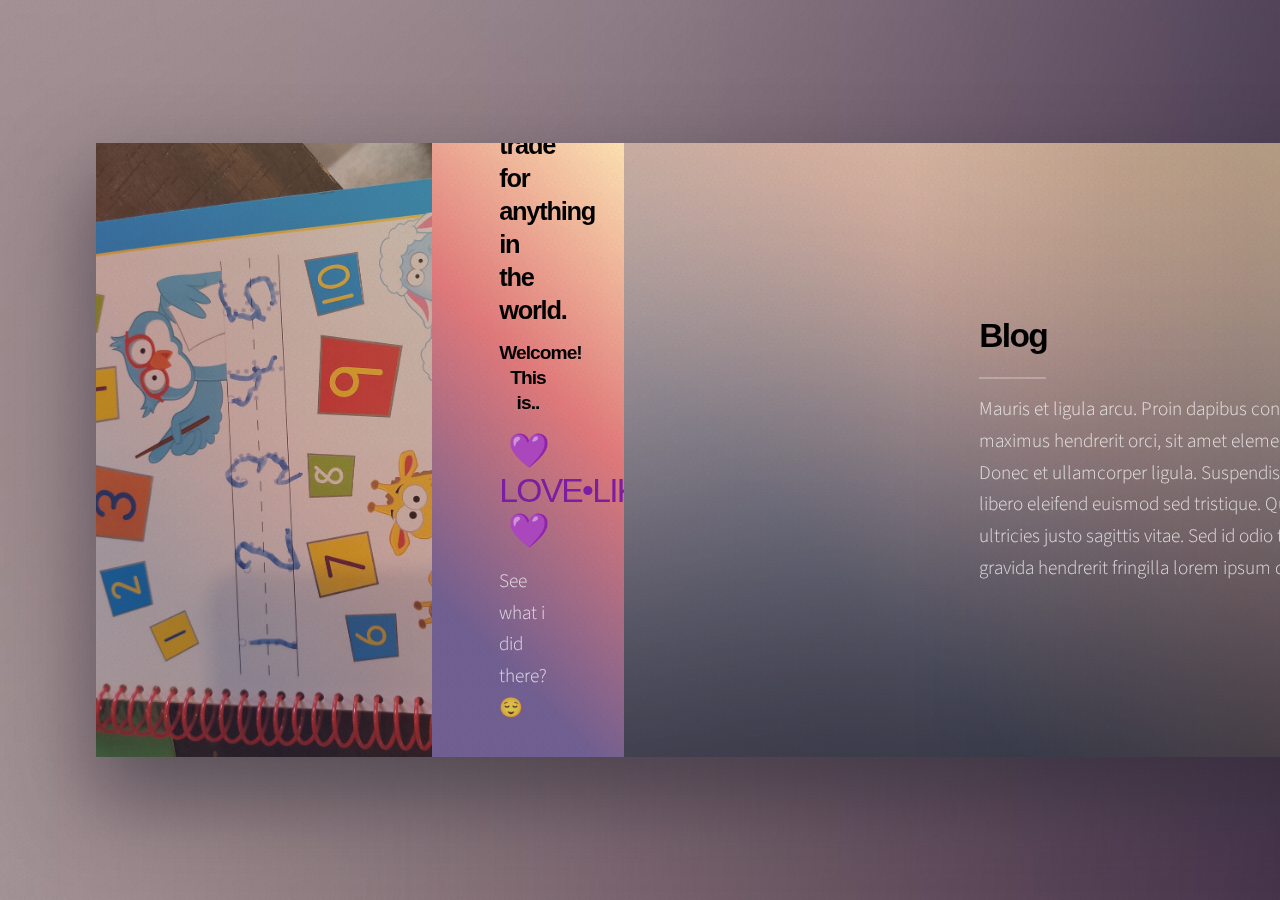
==== Index.html @ 855c0308 "Create Index.html" ====
<!DOCTYPE HTML>

<!--

	Ethereal by HTML5 UP	html5up.net | @ajlkn

	Free for personal and commercial use under the CCA 3.0 license (html5up.net/license)

-->

<html>

<head>

	<title>💜Loving LUNAtics💜</title>

	<meta charset="utf-8" />

	<meta name="viewport" content="width=device-width, initial-scale=1, user-scalable=no" />

	<link rel="stylesheet" href="assets/css/main.css" />

	<noscript><link rel="stylesheet" href="assets/css/noscript.css" /></noscript>

</head>

<body class="is-preload">

	<!-- Page Wrapper -->

	<div id="page-wrapper">

		<!-- Wrapper -->

		<div id="wrapper">

			<!-- Panel (Banner) -->

			<section class="panel banner right">

				<div class="content color0 span-0-5">

					<h1 class="major"><center><font color="#7b1ea2"><em>MOTHERS ONLY MATERIAL</em></font></center></h1><b><font size="2.5sp">Get it..? Like.. <u>MOM</u>?</font></b><h2><center>My name is Luna&lt;3</center></h2><h3>Im the creator of this page, as well as my primary job of being a proud mother of two boys I wouldnt trade for anything in the world.</h3><h4><center><italic>Welcome! This is..<italic></center></h4><h2><strong><font color="#7b1ea2"><center>💜LOVE&bull;LIKE&bull;<u>LUNA</u>tics💜</center></font></strong></h2><p>

						See what i did there?😌

					</p>

						<p>

							Welcome to new little Mommy-Bloggy project thingy! A place for moms to come and converse, craft, share stories, ask those burning or embarrassing questions, ect. Your new go-to for anything you need all in one place, from other mothers themselves.

						</p>

						<ul class="actions">

							<li><a href="#first" class="button primary color1 circle icon solid fa-angle-right">Next</a></li>

						</ul>

					</div>

						<div class="image filtered span-1-75" data-position="25% 25%">

							<img src="images/pic01.jpg" alt="" />

						</div>

					</section>

					<!-- Panel (Spotlight) -->

					<section class="panel spotlight medium right" id="first">

						<div class="content span-7">

							<h2 class="major">Blog</h2>

							<p>

								Mauris et ligula arcu. Proin dapibus convallis accumsan. Lorem maximus hendrerit orci, sit amet elementum massa hendrerit sed. Donec et ullamcorper ligula. Suspendisse amet potenti. Ut pretium libero eleifend euismod sed tristique. Quisque dictum magna risus, id ultricies justo sagittis vitae. Sed id odio tempor, porttitor elit amet, gravida hendrerit fringilla lorem ipsum dolor.

							</p>

						</div>

						<div class="image filtered tinted" data-position="top left">

							<img src="images/pic02.jpg" alt="" />

						</div>

					</section>

					<!-- Panel -->

					<section class="panel color1">

						<div class="intro joined">

							<h2 class="major">Community</h2></h2>

							<p>

								Sed vel nibh libero. Mauris et lorem pharetra massa lorem turpis congue pulvinar.

							</p>

						</div>

						<div class="inner">

							<ul class="grid-icons three connected">

								<li><span class="icon fa-gem"><span class="label">Lorem</span></span></li>

								<li><span class="icon solid fa-camera-retro"><span class="label">Ipsum</span></span></li>

								<li><span class="icon solid fa-cog"><span class="label">Dolor</span></span></li>

								<li><span class="icon solid fa-paper-plane"><span class="label">Sit</span></span></li>

								<li><span class="icon solid fa-chart-bar"><span class="label">Amet</span></span></li>

								<li><span class="icon solid fa-code"><span class="label">Nullam</span></span></li>

							</ul>

						</div>

					</section>

					<!-- Panel (Spotlight) -->

					<section class="panel spotlight large left">

						<div class="content span-5">

							<h2 class="major">Crafts</h2>

							<p>

								text

							</p>

						</div>

						<div class="image filtered tinted" data-position="top right">

							<img src="images/pic03.jpg" alt="" />

						</div>

					</section>

						<!-- Panel -->

						<section class="panel">

							<div class="intro color2">

								<h2 class="major">Gallery</h2>

								<p>

									Oooh pictures!

								</p>

							</div>

							<div class="gallery">

								<div class="group span-3">

									<a href="images/gallery/fulls/01.jpg" class="image filtered span-3" data-position="bottom"><img src="images/gallery/thumbs/01.jpg" alt="" /></a>

									<a href="images/gallery/fulls/02.jpg" class="image filtered span-1-5" data-position="center"><img src="images/gallery/thumbs/02.jpg" alt="" /></a>

									<a href="images/gallery/fulls/03.jpg" class="image filtered span-1-5" data-position="bottom"><img src="images/gallery/thumbs/03.jpg" alt="" /></a>

								</div>

							</div>

						</section>

						<!-- Panel -->

						<section class="panel color4-alt">

							<div class="intro color4">

								<h2 class="major">Contact</h2>

								<p>

									Send me a Message!

								</p>

							</div>

							<div class="inner columns divided">

								<div class="span-3-25">

									<form method="post" action="#">

										<div class="fields">

											<div class="field half">

												<label for="name">Name</label>

												<input type="text" name="name" id="name" />

											</div>

											<div class="field half">

												<label for="email">Email</label>

												<input type="email" name="email" id="email" />

											</div>

											<div class="field">

												<label for="message">Message</label>

												<textarea name="message" id="message" rows="4"></textarea>

											</div>

										</div>

										<ul class="actions">

											<li><input type="submit" value="Send Message" class="button primary" /></li>

										</ul>

									</form>

								</div>

								<div class="span-1-5">

									<ul class="contact-icons color1">

										<li class="icon brands fa-twitter"><a href="#">@untitled-tld</a></li>

										<li class="icon brands fa-facebook-f"><a href="#">facebook.com/untitled</a></li>

										<li class="icon brands fa-snapchat-ghost"><a href="#">@untitled-tld</a></li>

										<li class="icon brands fa-instagram"><a href="#">@untitled-tld</a></li>

										<li class="icon brands fa-medium-m"><a href="#">medium.com/untitled</a></li>

									</ul>

								</div>

							</div>

						</section>

						<!-- Copyright -->

						<div class="copyright">

							&copy; Untitled. Design: <a href="https://html5up.net">HTML5 UP</a>.

						</div>

					</div>

				</div>

				<!-- Scripts -->

				<script src="assets/js/jquery.min.js"></script>

				<script src="assets/js/browser.min.js"></script>

				<script src="assets/js/breakpoints.min.js"></script>

				<script src="assets/js/main.js"></script>

			</body>

		</html>
---- assets/css/main.css ----
@import url(fontawesome-all.min.css);
@import url("https://fonts.googleapis.com/css?family=Source+Sans+Pro:300,400,300i,400i");

/*
	Ethereal by HTML5 UP
	html5up.net | @ajlkn
	Free for personal and commercial use under the CCA 3.0 license (html5up.net/license)
*/

html, body, div, span, applet, object,
iframe, h1, h2, h3, h4, h5, h6, p, blockquote,
pre, a, abbr, acronym, address, big, cite,
code, del, dfn, em, img, ins, kbd, q, s, samp,
small, strike, strong, sub, sup, tt, var, b,
u, i, center, dl, dt, dd, ol, ul, li, fieldset,
form, label, legend, table, caption, tbody,
tfoot, thead, tr, th, td, article, aside,
canvas, details, embed, figure, figcaption,
footer, header, hgroup, menu, nav, output, ruby,
section, summary, time, mark, audio, video {
	margin: 0;
	padding: 0;
	border: 0;
	font-size: 100%;
	font: inherit;
	vertical-align: baseline;}

article, aside, details, figcaption, figure,
footer, header, hgroup, menu, nav, section {
	display: block;}

body {
	line-height: 1;
}

ol, ul {
	list-style: none;
}

blockquote, q {
	quotes: none;
}

	blockquote:before, blockquote:after, q:before, q:after {
		content: '';
		content: none;
	}

table {
	border-collapse: collapse;
	border-spacing: 0;
}

body {
	-webkit-text-size-adjust: none;
}

mark {
	background-color: transparent;
	color: inherit;
}

input::-moz-focus-inner {
	border: 0;
	padding: 0;
}

input, select, textarea {
	-moz-appearance: none;
	-webkit-appearance: none;
	-ms-appearance: none;
	appearance: none;
}

/* Page */

	@-moz-keyframes load-spinner {
		0% {
			-moz-transform: rotate(0deg);
			-webkit-transform: rotate(0deg);
			-ms-transform: rotate(0deg);
			transform: rotate(0deg);
		}

		100% {
			-moz-transform: rotate(360deg);
			-webkit-transform: rotate(360deg);
			-ms-transform: rotate(360deg);
			transform: rotate(360deg);
		}
	}

	@-webkit-keyframes load-spinner {
		0% {
			-moz-transform: rotate(0deg);
			-webkit-transform: rotate(0deg);
			-ms-transform: rotate(0deg);
			transform: rotate(0deg);
		}

		100% {
			-moz-transform: rotate(360deg);
			-webkit-transform: rotate(360deg);
			-ms-transform: rotate(360deg);
			transform: rotate(360deg);
		}
	}

	@-ms-keyframes load-spinner {
		0% {
			-moz-transform: rotate(0deg);
			-webkit-transform: rotate(0deg);
			-ms-transform: rotate(0deg);
			transform: rotate(0deg);
		}

		100% {
			-moz-transform: rotate(360deg);
			-webkit-transform: rotate(360deg);
			-ms-transform: rotate(360deg);
			transform: rotate(360deg);
		}
	}

	@keyframes load-spinner {
		0% {
			-moz-transform: rotate(0deg);
			-webkit-transform: rotate(0deg);
			-ms-transform: rotate(0deg);
			transform: rotate(0deg);
		}

		100% {
			-moz-transform: rotate(360deg);
			-webkit-transform: rotate(360deg);
			-ms-transform: rotate(360deg);
			transform: rotate(360deg);
		}
	}

	@-ms-viewport {
		width: device-width;
	}

	html {
		width: 100%;
		height: 100%;
	}

	html {
		box-sizing: border-box;
	}

	*, *:before, *:after {
		box-sizing: inherit;
	}

	body {
		display: -moz-flex;
		display: -webkit-flex;
		display: -ms-flex;
		display: flex;
		-moz-align-items: center;
		-webkit-align-items: center;
		-ms-align-items: center;
		align-items: center;
		-moz-justify-content: -moz-flex-start;
		-webkit-justify-content: -webkit-flex-start;
		-ms-justify-content: -ms-flex-start;
		justify-content: flex-start;
		-ms-overflow-style: scrollbar;
		width: 100%;
		height: 100%;
		min-height: 30rem;
		overflow: hidden;
	}

		body:before {
			-moz-animation: load-spinner 1s infinite linear;
			-webkit-animation: load-spinner 1s infinite linear;
			-ms-animation: load-spinner 1s infinite linear;
			animation: load-spinner 1s infinite linear;
			-moz-transition: opacity 0.25s ease;
			-webkit-transition: opacity 0.25s ease;
			-ms-transition: opacity 0.25s ease;
			transition: opacity 0.25s ease;
			-moz-transition-delay: 0s;
			-webkit-transition-delay: 0s;
			-ms-transition-delay: 0s;
			transition-delay: 0s;
			pointer-events: none;
			content: '';
			display: block;
			position: absolute;
			top: 50%;
			left: 50%;
			width: 4rem;
			height: 4rem;
			margin: -2rem 0 0 -2rem;
			background-image: url("data:image/svg+xml;charset=utf8,%3Csvg xmlns='http://www.w3.org/2000/svg' xmlns:xlink='http://www.w3.org/1999/xlink' width='96px' height='96px' viewBox='0 0 96 96' zoomAndPan='disable'%3E%3Cstyle%3Ecircle %7Bfill: transparent%3B stroke: %232e2b37%3B stroke-width: 1.5px%3B %7D%3C/style%3E%3Cdefs%3E%3CclipPath id='corner'%3E%3Cpolygon points='0,0 48,0 48,48 96,48 96,96 0,96' /%3E%3C/clipPath%3E%3C/defs%3E%3Cg clip-path='url(%23corner)'%3E%3Ccircle cx='48' cy='48' r='32'/%3E%3C/g%3E%3C/svg%3E");
			background-position: center;
			background-repeat: no-repeat;
			background-size: 4rem;
			opacity: 0;
		}

		body:after {
			pointer-events: none;
			content: '';
			display: block;
			position: fixed;
			top: 0;
			left: 0;
			width: 100%;
			height: 100%;
			z-index: -1;
			background-attachment: fixed;
			background-color: #e1e6e1;
			background-image: url("../../images/overlay.png"), url("../../images/bg.jpg");
			background-repeat: repeat, repeat-x;
			background-size: 128px 128px, cover;
		}

		body.is-preload *, body.is-preload *:before, body.is-preload *:after {
			-moz-animation: none !important;
			-webkit-animation: none !important;
			-ms-animation: none !important;
			animation: none !important;
			-moz-transition: none !important;
			-webkit-transition: none !important;
			-ms-transition: none !important;
			transition: none !important;
		}

		body.is-preload:before {
			-moz-transition: opacity 1s ease;
			-webkit-transition: opacity 1s ease;
			-ms-transition: opacity 1s ease;
			transition: opacity 1s ease;
			-moz-transition-delay: 0.75s;
			-webkit-transition-delay: 0.75s;
			-ms-transition-delay: 0.75s;
			transition-delay: 0.75s;
			opacity: 0.25;
		}

	@media screen and (max-width: 736px) {

		html {
			height: auto;
		}

		body {
			height: auto;
			overflow-x: hidden;
			overflow-y: auto;
		}

	}

	@media screen and (max-width: 480px) {

		html, body {
			min-width: 320px;
		}

	}

/* Typography */

	html {
		font-size: 18pt;
		font-size: 1vmax;
	}

		@media screen and (max-width: 1680px) {

			html {
				font-size: 12pt;
				font-size: 1.1vmax;
			}

		}

		@media screen and (max-width: 1280px) {

			html {
				font-size: 11pt;
				font-size: 1.5vmax;
			}

		}

	body, input, select, textarea {
		color: rgba(255, 255, 255, 0.75);
		font-family: "Source Sans Pro", Helvetica, sans-serif;
		font-size: 1rem;
		font-weight: 300;
		line-height: 1.65;
	}

	a {
		-moz-transition: color 0.2s ease-in-out, border-bottom-color 0.2s ease-in-out;
		-webkit-transition: color 0.2s ease-in-out, border-bottom-color 0.2s ease-in-out;
		-ms-transition: color 0.2s ease-in-out, border-bottom-color 0.2s ease-in-out;
		transition: color 0.2s ease-in-out, border-bottom-color 0.2s ease-in-out;
		color: inherit;
		border-bottom: dotted 1px;
		text-decoration: none;
	}

		a:hover {
			border-bottom-color: transparent;
			color: #ffe4b4;
		}

	strong, b {
		color: rgba(255, 255, 255, 0.875);
		font-weight: 400;
	}

	em, i {
		font-style: italic;
	}

	p {
		margin: 0 0 1.5rem 0;
	}

		body.is-ie p {
			width: 100%;
		}

	h1, h2, h3, h4, h5, h6 {
		color: rgba(0, 0, 0);
		font-family: Arial, Helvetica, sans-serif;
		font-weight: 700;
		line-height: 1.3;
		margin: 0 0 0.75rem 0;
		letter-spacing: -0.05em;
	}

		h1 a, h2 a, h3 a, h4 a, h5 a, h6 a {
			color: inherit;
			text-decoration: none;
		}

	h1.major, h2.major, h3.major {
		position: relative;
	}

		h1.major:after, h2.major:after, h3.major:after {
			content: '';
			position: absolute;
			left: 0;
			width: 3.5rem;
			height: 0.1rem;
			background-color: rgba(255, 255, 255, 0.25);
		}

	h1 {
		font-size: 3rem;
		line-height: 1.2;
	}

		h1.major {
			margin: 0 0 2.625rem 0;
		}

			h1.major:after {
				bottom: -1.325rem;
			}

	h2 {
		font-size: 1.75rem;
		line-height: 1.2;
	}

		h2.major {
			margin: 0 0 1.9875rem 0;
		}

			h2.major:after {
				bottom: -1.2rem;
			}

	h3 {
		font-size: 1.325rem;
	}

		h3.major {
			margin: 0 0 1.875rem 0;
		}

			h3.major:after {
				bottom: -0.75rem;
			}

	h4 {
		font-size: 1rem;
	}

	h5 {
		font-size: 0.9rem;
	}

	h6 {
		font-size: 0.7rem;
	}

	sub {
		font-size: 0.8rem;
		position: relative;
		top: 0.5rem;
	}

	sup {
		font-size: 0.8rem;
		position: relative;
		top: -0.5rem;
	}

	blockquote {
		border-left: solid 0.25rem rgba(255, 255, 255, 0.25);
		font-style: italic;
		margin: 0 0 1.5rem 0;
		padding: 0.375rem 0 0.375rem 1.5rem;
	}

	code {
		background: rgba(255, 255, 255, 0.075);
		border-radius: 0.25rem;
		font-family: "Courier New", monospace;
		font-size: 0.8rem;
		margin: 0 0.25rem;
		padding: 0.25rem 0.65rem;
	}

	pre {
		-webkit-overflow-scrolling: touch;
		font-family: "Courier New", monospace;
		font-size: 0.8rem;
		margin: 0 0 1.5rem 0;
		white-space: pre-wrap;
	}

		pre code {
			display: block;
			line-height: 1.625;
			padding: 1rem 1.5rem;
			overflow-x: auto;
			margin: 0;
		}

	hr {
		border: 0;
		border-bottom: solid 2px rgba(255, 255, 255, 0.25);
		margin: 1.875rem 0;
	}

	.align-left {
		text-align: left;
	}

	.align-center {
		text-align: center;
	}

	.align-right {
		text-align: right;
	}

	@media screen and (max-width: 736px) {

		html {
			font-size: 12pt;
		}

		h1 {
			font-size: 2.25rem;
			line-height: 1.2;
		}

			h1.major {
				margin: 0 0 2.625rem 0;
			}

				h1.major:after {
					bottom: -1.325rem;
				}

		h2 {
			font-size: 1.5rem;
			line-height: 1.2;
		}

			h2.major {
				margin: 0 0 1.9875rem 0;
			}

				h2.major:after {
					bottom: -1.2rem;
				}

		h3 {
			font-size: 1rem;
		}

			h3.major {
				margin: 0 0 1.875rem 0;
			}

				h3.major:after {
					bottom: -0.75rem;
				}

		h4 {
			font-size: 1rem;
		}

		h5 {
			font-size: 0.9rem;
		}

		h6 {
			font-size: 0.7rem;
		}

		h1 br, h2 br, h3 br, h4 br, h5 br, h6 br {
			display: none;
		}

	}

	@media screen and (max-width: 360px) {

		html {
			font-size: 11pt;
		}

	}

/* Form */

	form {
		margin: 0 0 1.5rem 0;
	}

		form > :last-child {
			margin-bottom: 0;
		}

		form > .fields {
			display: -moz-flex;
			display: -webkit-flex;
			display: -ms-flex;
			display: flex;
			-moz-flex-wrap: wrap;
			-webkit-flex-wrap: wrap;
			-ms-flex-wrap: wrap;
			flex-wrap: wrap;
			width: calc(100% + 3rem);
			margin: -1.5rem 0 1.5rem -1.5rem;
		}

			form > .fields > .field {
				-moz-flex-grow: 0;
				-webkit-flex-grow: 0;
				-ms-flex-grow: 0;
				flex-grow: 0;
				-moz-flex-shrink: 0;
				-webkit-flex-shrink: 0;
				-ms-flex-shrink: 0;
				flex-shrink: 0;
				padding: 1.5rem 0 0 1.5rem;
				width: calc(100% - 1.5rem);
			}

				form > .fields > .field.half {
					width: calc(50% - 0.75rem);
				}

				form > .fields > .field.third {
					width: calc(100%/3 - 0.5rem);
				}

				form > .fields > .field.quarter {
					width: calc(25% - 0.375rem);
				}

		@media screen and (max-width: 736px) {

			form > .fields {
				width: calc(100% + 2.25rem);
				margin: -1.125rem 0 1.5rem -1.125rem;
			}

				form > .fields > .field {
					padding: 1.125rem 0 0 1.125rem;
					width: calc(100% - 1.125rem);
				}

					form > .fields > .field.half {
						width: calc(100% - 1.125rem);
					}

					form > .fields > .field.third {
						width: calc(100% - 1.125rem);
					}

					form > .fields > .field.quarter {
						width: calc(100% - 1.125rem);
					}

		}

	label {
		color: rgba(255, 255, 255, 0.875);
		display: block;
		font-family: Arial, Helvetica, sans-serif;
		font-size: 0.8rem;
		font-weight: 700;
		margin: 0 0 0.4875rem 0;
	}

	input[type="text"],
	input[type="password"],
	input[type="email"],
	input[type="tel"],
	select,
	textarea {
		-moz-appearance: none;
		-webkit-appearance: none;
		-ms-appearance: none;
		appearance: none;
		background: transparent;
		border: solid 2px rgba(255, 255, 255, 0.25);
		border-radius: 0.25rem;
		color: inherit;
		display: block;
		outline: 0;
		padding: 0 0.75rem;
		text-decoration: none;
		width: 100%;
	}

		input[type="text"]:invalid,
		input[type="password"]:invalid,
		input[type="email"]:invalid,
		input[type="tel"]:invalid,
		select:invalid,
		textarea:invalid {
			box-shadow: none;
		}

		input[type="text"]:focus,
		input[type="password"]:focus,
		input[type="email"]:focus,
		input[type="tel"]:focus,
		select:focus,
		textarea:focus {
			border-color: #ffe4b4;
		}

	option {
		background-color: rgba(255, 255, 255, 0.875);
		color: #2e2b37;
	}

	select {
		background-image: url("data:image/svg+xml;charset=utf8,%3Csvg xmlns='http://www.w3.org/2000/svg' width='40' height='40' preserveAspectRatio='none' viewBox='0 0 40 40'%3E%3Cpath d='M9.4,12.3l10.4,10.4l10.4-10.4c0.2-0.2,0.5-0.4,0.9-0.4c0.3,0,0.6,0.1,0.9,0.4l3.3,3.3c0.2,0.2,0.4,0.5,0.4,0.9 c0,0.4-0.1,0.6-0.4,0.9L20.7,31.9c-0.2,0.2-0.5,0.4-0.9,0.4c-0.3,0-0.6-0.1-0.9-0.4L4.3,17.3c-0.2-0.2-0.4-0.5-0.4-0.9 c0-0.4,0.1-0.6,0.4-0.9l3.3-3.3c0.2-0.2,0.5-0.4,0.9-0.4S9.1,12.1,9.4,12.3z' fill='rgba(255, 255, 255, 0.25)' /%3E%3C/svg%3E");
		background-size: 1.25rem;
		background-repeat: no-repeat;
		background-position: calc(100% - 1rem) center;
		height: 2.5rem;
		padding-right: 2.5rem;
		text-overflow: ellipsis;
	}

		select option {
			color: rgba(255, 255, 255, 0.875);
			background: #2e2b37;
		}

		select:focus::-ms-value {
			background-color: transparent;
		}

		select::-ms-expand {
			display: none;
		}

	input[type="text"],
	input[type="password"],
	input[type="email"],
	select {
		height: 2.5rem;
	}

	textarea {
		padding: 0.75rem 1rem;
	}

	input[type="checkbox"],
	input[type="radio"] {
		-moz-appearance: none;
		-webkit-appearance: none;
		-ms-appearance: none;
		appearance: none;
		display: block;
		float: left;
		margin-right: -2rem;
		opacity: 0;
		width: 1rem;
		z-index: -1;
	}

		input[type="checkbox"] + label,
		input[type="radio"] + label {
			text-decoration: none;
			position: relative;
			color: rgba(255, 255, 255, 0.75);
			cursor: pointer;
			display: inline-block;
			font-size: 1rem;
			font-weight: 300;
			margin-bottom: 0;
			padding-left: 2.5rem;
			padding-right: 1rem;
		}

			input[type="checkbox"] + label:before,
			input[type="radio"] + label:before {
				-moz-osx-font-smoothing: grayscale;
				-webkit-font-smoothing: antialiased;
				display: inline-block;
				font-style: normal;
				font-variant: normal;
				text-rendering: auto;
				line-height: 1;
				text-transform: none !important;
				font-family: 'Font Awesome 5 Free';
				font-weight: 900;
			}

			input[type="checkbox"] + label:before,
			input[type="radio"] + label:before {
				content: '';
				display: inline-block;
				font-size: 0.8rem;
				position: absolute;
				top: 0;
				left: 0;
				width: 1.6875rem;
				height: 1.6875rem;
				line-height: 1.6875rem;
				background: rgba(255, 255, 255, 0.075);
				border: solid 1px rgba(255, 255, 255, 0.25);
				border-radius: 0.25rem;
				color: #2e2b37;
				text-align: center;
			}

				body.is-ie input[type="checkbox"] + label:before, body.is-ie
				input[type="radio"] + label:before {
					line-height: 1.5;
				}

		input[type="checkbox"]:checked + label:before,
		input[type="radio"]:checked + label:before {
			content: '\f00c';
			background: rgba(255, 255, 255, 0.875);
			border-color: rgba(255, 255, 255, 0.875);
		}

		input[type="checkbox"]:focus + label:before,
		input[type="radio"]:focus + label:before {
			border-color: #ffe4b4;
			box-shadow: 0 0 0 1px #ffe4b4;
		}

		input[type="checkbox"]:focus:checked + label:before,
		input[type="radio"]:focus:checked + label:before {
			background: #ffe4b4;
		}

		input[type="checkbox"].color1 + label:before,
		input[type="radio"].color1 + label:before {
			color: #726193;
		}

		input[type="checkbox"].color2 + label:before,
		input[type="radio"].color2 + label:before {
			color: #e37b7c;
		}

		input[type="checkbox"].color3 + label:before,
		input[type="radio"].color3 + label:before {
			color: #ffe4b4;
		}

		input[type="checkbox"].color4 + label:before,
		input[type="radio"].color4 + label:before {
			color: #353865;
		}

	input[type="checkbox"] + label:before {
		border-radius: 0.25rem;
	}

	input[type="radio"] + label:before {
		border-radius: 100%;
	}

	::-webkit-input-placeholder {
		color: rgba(255, 255, 255, 0.5) !important;
		opacity: 1.0;
	}

	:-moz-placeholder {
		color: rgba(255, 255, 255, 0.5) !important;
		opacity: 1.0;
	}

	::-moz-placeholder {
		color: rgba(255, 255, 255, 0.5) !important;
		opacity: 1.0;
	}

	:-ms-input-placeholder {
		color: rgba(255, 255, 255, 0.5) !important;
		opacity: 1.0;
	}

/* Icon */

	.icon {
		text-decoration: none;
		position: relative;
		border-bottom: none;
	}

		.icon:before {
			-moz-osx-font-smoothing: grayscale;
			-webkit-font-smoothing: antialiased;
			display: inline-block;
			font-style: normal;
			font-variant: normal;
			text-rendering: auto;
			line-height: 1;
			text-transform: none !important;
			font-family: 'Font Awesome 5 Free';
			font-weight: 400;
		}

		.icon > .label {
			display: none;
		}

		.icon:before {
			line-height: inherit;
		}

		.icon.solid:before {
			font-weight: 900;
		}

		.icon.brands:before {
			font-family: 'Font Awesome 5 Brands';
		}

/* Image */

	.image {
		display: inline-block;
		position: relative;
		border: 0;
	}

		.image.filtered:after {
			background-image: url("../../images/overlay.png"), linear-gradient(45deg, rgba(114, 97, 147, 0.25) 25%, rgba(227, 123, 124, 0.25) 50%, rgba(255, 228, 180, 0.25));
			background-size: 128px 128px, auto;
			pointer-events: none;
			content: '';
			position: absolute;
			top: 0;
			left: 0;
			width: 100%;
			height: 100%;
			opacity: 1;
			z-index: 1;
		}

		.image.filtered.tinted:after {
			background-image: url("../../images/overlay.png"), linear-gradient(45deg, rgba(114, 97, 147, 0.25) 25%, rgba(227, 123, 124, 0.25) 50%, rgba(255, 228, 180, 0.25)), linear-gradient(0deg, rgba(0, 0, 0, 0.125), rgba(0, 0, 0, 0.125));
			background-size: 128px 128px, auto, auto;
		}

		.image[data-position] img {
			-moz-object-fit: cover;
			-webkit-object-fit: cover;
			-ms-object-fit: cover;
			object-fit: cover;
			display: block;
			position: absolute;
			top: 0;
			left: 0;
			width: 100%;
			height: 100%;
		}

		.image[data-position="top left"] img {
			-moz-object-position: top left;
			-webkit-object-position: top left;
			-ms-object-position: top left;
			object-position: top left;
		}

		.image[data-position="top"] img {
			-moz-object-position: top;
			-webkit-object-position: top;
			-ms-object-position: top;
			object-position: top;
		}

		.image[data-position="top right"] img {
			-moz-object-position: top right;
			-webkit-object-position: top right;
			-ms-object-position: top right;
			object-position: top right;
		}

		.image[data-position="right"] img {
			-moz-object-position: right;
			-webkit-object-position: right;
			-ms-object-position: right;
			object-position: right;
		}

		.image[data-position="bottom right"] img {
			-moz-object-position: bottom right;
			-webkit-object-position: bottom right;
			-ms-object-position: bottom right;
			object-position: bottom right;
		}

		.image[data-position="bottom"] img {
			-moz-object-position: bottom;
			-webkit-object-position: bottom;
			-ms-object-position: bottom;
			object-position: bottom;
		}

		.image[data-position="bottom left"] img {
			-moz-object-position: bottom left;
			-webkit-object-position: bottom left;
			-ms-object-position: bottom left;
			object-position: bottom left;
		}

		.image[data-position="left"] img {
			-moz-object-position: left;
			-webkit-object-position: left;
			-ms-object-position: left;
			object-position: left;
		}

		.image[data-position="center"] img {
			-moz-object-position: center;
			-webkit-object-position: center;
			-ms-object-position: center;
			object-position: center;
		}

		.image[data-position="25% 25%"] img {
			-moz-object-position: 25% 25%;
			-webkit-object-position: 25% 25%;
			-ms-object-position: 25% 25%;
			object-position: 25% 25%;
		}

		.image[data-position="75% 25%"] img {
			-moz-object-position: 75% 25%;
			-webkit-object-position: 75% 25%;
			-ms-object-position: 75% 25%;
			object-position: 75% 25%;
		}

		.image[data-position="75% 75%"] img {
			-moz-object-position: 75% 75%;
			-webkit-object-position: 75% 75%;
			-ms-object-position: 75% 75%;
			object-position: 75% 75%;
		}

		.image[data-position="25% 75%"] img {
			-moz-object-position: 25% 75%;
			-webkit-object-position: 25% 75%;
			-ms-object-position: 25% 75%;
			object-position: 25% 75%;
		}

		.image img {
			display: block;
		}

		.image.left, .image.right {
			max-width: 40%;
		}

			.image.left img, .image.right img {
				width: 100%;
			}

		.image.left {
			float: left;
			padding: 0 1.5rem 1rem 0;
			top: 0.25rem;
		}

		.image.right {
			float: right;
			padding: 0 0 1rem 1.5rem;
			top: 0.25rem;
		}

		.image.fit {
			display: block;
			margin: 0 0 1.5rem 0;
			width: 100%;
		}

			.image.fit img {
				width: 100%;
			}

		.image.main {
			display: block;
			margin: 0 0 2.25rem 0;
			width: 100%;
		}

			.image.main img {
				width: 100%;
			}

/* List */

	ol {
		list-style: decimal;
		margin: 0 0 1.5rem 0;
		padding-left: 1.25rem;
	}

		ol li {
			padding-left: 0.25rem;
		}

	ul {
		list-style: disc;
		margin: 0 0 1.5rem 0;
		padding-left: 1rem;
	}

		ul li {
			padding-left: 0.5rem;
		}

		ul.alt {
			list-style: none;
			padding-left: 0;
		}

			ul.alt li {
				border-top: solid 1px rgba(255, 255, 255, 0.25);
				padding: 0.5rem 0;
			}

				ul.alt li:first-child {
					border-top: 0;
					padding-top: 0;
				}

	dl {
		margin: 0 0 1.5rem 0;
	}

		dl dt {
			display: block;
			font-weight: 400;
			margin: 0 0 0.75rem 0;
		}

		dl dd {
			margin-left: 1.5rem;
		}

/* Actions */

	ul.actions {
		display: -moz-flex;
		display: -webkit-flex;
		display: -ms-flex;
		display: flex;
		cursor: default;
		list-style: none;
		margin-left: -0.75rem;
		padding-left: 0;
	}

		ul.actions li {
			padding: 0 0 0 0.75rem;
			vertical-align: middle;
		}

		ul.actions.special {
			-moz-justify-content: center;
			-webkit-justify-content: center;
			-ms-justify-content: center;
			justify-content: center;
			width: 100%;
			margin-left: 0;
		}

			ul.actions.special li:first-child {
				padding-left: 0;
			}

		ul.actions.stacked {
			-moz-flex-direction: column;
			-webkit-flex-direction: column;
			-ms-flex-direction: column;
			flex-direction: column;
			margin-left: 0;
		}

			ul.actions.stacked li {
				padding: 0.975rem 0 0 0;
			}

				ul.actions.stacked li:first-child {
					padding-top: 0;
				}

		ul.actions.fit {
			width: calc(100% + 0.75rem);
		}

			ul.actions.fit li {
				-moz-flex-grow: 1;
				-webkit-flex-grow: 1;
				-ms-flex-grow: 1;
				flex-grow: 1;
				-moz-flex-shrink: 1;
				-webkit-flex-shrink: 1;
				-ms-flex-shrink: 1;
				flex-shrink: 1;
				width: 100%;
			}

				ul.actions.fit li > * {
					width: 100%;
				}

			ul.actions.fit.stacked {
				width: 100%;
			}

/* Icons */

	ul.icons {
		cursor: default;
		list-style: none;
		padding-left: 0;
	}

		ul.icons li {
			display: inline-block;
			padding: 0 1rem 0 0;
		}

			ul.icons li:last-child {
				padding-right: 0;
			}

			ul.icons li .icon:before {
				font-size: 1.25em;
			}

/* Grid Icons */

	ul.grid-icons {
		display: -moz-flex;
		display: -webkit-flex;
		display: -ms-flex;
		display: flex;
		-moz-flex-wrap: wrap;
		-webkit-flex-wrap: wrap;
		-ms-flex-wrap: wrap;
		flex-wrap: wrap;
		-moz-justify-content: center;
		-webkit-justify-content: center;
		-ms-justify-content: center;
		justify-content: center;
		list-style: none;
		margin: 0 0 1.5rem 0;
		padding-left: 0;
	}

		ul.grid-icons .icon {
			display: block;
			position: relative;
			width: 100%;
			text-align: center;
		}

			ul.grid-icons .icon:before {
				display: block;
				width: 6rem;
				height: 6rem;
				line-height: 6rem;
				border-radius: 6rem;
				box-shadow: inset 0 0 0 2px rgba(255, 255, 255, 0.25);
				font-size: 2.5rem;
				margin: 0 auto;
				text-align: center;
			}

				body.is-ie ul.grid-icons .icon:before {
					line-height: 2.375;
				}

		ul.grid-icons > li {
			-moz-flex-grow: 0;
			-webkit-flex-grow: 0;
			-ms-flex-grow: 0;
			flex-grow: 0;
			-moz-flex-shrink: 0;
			-webkit-flex-shrink: 0;
			-ms-flex-shrink: 0;
			flex-shrink: 0;
			position: relative;
			margin: 1.5rem 0 0 1.5rem;
			padding-left: 0;
		}

		ul.grid-icons.connected > li:before {
			content: '';
			display: block;
			position: absolute;
			width: 1.5rem;
			height: 2px;
			top: 50%;
			left: -1.5rem;
			background-color: rgba(255, 255, 255, 0.25);
		}

		ul.grid-icons.connected > li:after {
			content: '';
			display: block;
			position: absolute;
			width: 2px;
			height: 1.5rem;
			top: -1.5rem;
			left: 50%;
			background-color: rgba(255, 255, 255, 0.25);
		}

		ul.grid-icons.two {
			width: 14rem;
		}

			ul.grid-icons.two > li:nth-child(-n + 2) {
				margin-top: 0;
			}

				ul.grid-icons.two > li:nth-child(-n + 2):after {
					display: none;
				}

			ul.grid-icons.two > li:nth-child(2n - 1) {
				margin-left: 0;
			}

				ul.grid-icons.two > li:nth-child(2n - 1):before {
					display: none;
				}

		ul.grid-icons.three {
			width: 21.5rem;
		}

			ul.grid-icons.three > li:nth-child(-n + 3) {
				margin-top: 0;
			}

				ul.grid-icons.three > li:nth-child(-n + 3):after {
					display: none;
				}

			ul.grid-icons.three > li:nth-child(3n - 2) {
				margin-left: 0;
			}

				ul.grid-icons.three > li:nth-child(3n - 2):before {
					display: none;
				}

		ul.grid-icons.four {
			width: 29rem;
		}

			ul.grid-icons.four > li:nth-child(-n + 4) {
				margin-top: 0;
			}

				ul.grid-icons.four > li:nth-child(-n + 4):after {
					display: none;
				}

			ul.grid-icons.four > li:nth-child(4n - 3) {
				margin-left: 0;
			}

				ul.grid-icons.four > li:nth-child(4n - 3):before {
					display: none;
				}

		@media screen and (max-width: 736px) {

			ul.grid-icons {
				-moz-justify-content: -moz-flex-start;
				-webkit-justify-content: -webkit-flex-start;
				-ms-justify-content: -ms-flex-start;
				justify-content: flex-start;
				width: 100% !important;
				margin: -1rem 0 1.5rem -1rem;
			}

				ul.grid-icons .icon:before {
					width: 4.5rem;
					height: 4.5rem;
					line-height: 4.5rem;
					font-size: 1.75rem;
				}

				ul.grid-icons > li {
					margin: 1rem 0 0 1rem !important;
				}

					ul.grid-icons > li:before {
						display: none !important;
					}

					ul.grid-icons > li:after {
						display: none !important;
					}

		}

/* Contact Icons */

	ul.contact-icons {
		list-style: none;
		padding-left: 0;
	}

		ul.contact-icons > li {
			margin: 1.25rem 0 0 0;
			padding-left: 0;
		}

			ul.contact-icons > li:before {
				display: inline-block;
				width: 2.25rem;
				height: 2.25rem;
				line-height: 2.25rem;
				border-radius: 2.25rem;
				background-color: white;
				color: #2e2b37;
				cursor: default;
				font-size: 1.125rem;
				margin-right: 1rem;
				text-align: center;
				vertical-align: middle;
			}

				body.is-ie ul.contact-icons > li:before {
					line-height: 2.125;
				}

			ul.contact-icons > li a {
				border-bottom: 0;
			}

		ul.contact-icons.color1 > li:before {
			color: #726193;
		}

		ul.contact-icons.color2 > li:before {
			color: #e37b7c;
		}

		ul.contact-icons.color3 > li:before {
			color: #ffe4b4;
		}

		ul.contact-icons.color4 > li:before {
			color: #353865;
		}

/* Table */

	.table-wrapper {
		-webkit-overflow-scrolling: touch;
		overflow-x: auto;
	}

	table {
		margin: 0 0 1.5rem 0;
		width: 100%;
	}

		table tbody tr {
			border: solid 1px rgba(255, 255, 255, 0.25);
			border-left: 0;
			border-right: 0;
		}

			table tbody tr:nth-child(2n + 1) {
				background-color: rgba(255, 255, 255, 0.075);
			}

		table td {
			padding: 0.75rem 0.75rem;
		}

		table th {
			color: rgba(255, 255, 255, 0.875);
			font-size: 0.9rem;
			font-weight: 400;
			padding: 0 0.75rem 0.75rem 0.75rem;
			text-align: left;
		}

		table thead {
			border-bottom: solid 2px rgba(255, 255, 255, 0.25);
		}

		table tfoot {
			border-top: solid 2px rgba(255, 255, 255, 0.25);
		}

		table.alt {
			border-collapse: separate;
		}

			table.alt tbody tr td {
				border: solid 1px rgba(255, 255, 255, 0.25);
				border-left-width: 0;
				border-top-width: 0;
			}

				table.alt tbody tr td:first-child {
					border-left-width: 1px;
				}

			table.alt tbody tr:first-child td {
				border-top-width: 1px;
			}

			table.alt thead {
				border-bottom: 0;
			}

			table.alt tfoot {
				border-top: 0;
			}

/* Button */

	input[type="submit"],
	input[type="reset"],
	input[type="button"],
	button,
	.button {
		-moz-appearance: none;
		-webkit-appearance: none;
		-ms-appearance: none;
		appearance: none;
		-moz-transition: background-color 0.2s ease-in-out, box-shadow 0.2s ease-in-out, color 0.2s ease-in-out;
		-webkit-transition: background-color 0.2s ease-in-out, box-shadow 0.2s ease-in-out, color 0.2s ease-in-out;
		-ms-transition: background-color 0.2s ease-in-out, box-shadow 0.2s ease-in-out, color 0.2s ease-in-out;
		transition: background-color 0.2s ease-in-out, box-shadow 0.2s ease-in-out, color 0.2s ease-in-out;
		background-color: transparent;
		border: 0;
		border-radius: 0.25rem;
		box-shadow: inset 0 0 0 2px rgba(255, 255, 255, 0.25);
		color: rgba(255, 255, 255, 0.875) !important;
		cursor: pointer;
		display: inline-block;
		font-family: Arial, Helvetica, sans-serif;
		font-size: 0.6rem;
		font-weight: 700;
		height: 2.75rem;
		letter-spacing: 0.15rem;
		line-height: 2.75rem;
		padding: 0 1.5rem 0 1.65rem;
		text-align: center;
		text-decoration: none;
		text-transform: uppercase;
		white-space: nowrap;
	}

		input[type="submit"]:hover,
		input[type="reset"]:hover,
		input[type="button"]:hover,
		button:hover,
		.button:hover {
			box-shadow: inset 0 0 0 2px #ffe4b4;
			color: #ffe4b4 !important;
		}

		input[type="submit"]:active,
		input[type="reset"]:active,
		input[type="button"]:active,
		button:active,
		.button:active {
			background-color: rgba(255, 228, 180, 0.125);
		}

		input[type="submit"].icon:before,
		input[type="reset"].icon:before,
		input[type="button"].icon:before,
		button.icon:before,
		.button.icon:before {
			display: inline-block;
			position: relative;
			top: -0.075rem;
			vertical-align: middle;
			font-size: 0.8rem;
			margin: 0 0.375rem 0 -0.325rem;
		}

		input[type="submit"].icon.circle,
		input[type="reset"].icon.circle,
		input[type="button"].icon.circle,
		button.icon.circle,
		.button.icon.circle {
			position: relative;
			width: 3.125rem;
			height: 3.125rem;
			line-height: 3.125rem;
			text-indent: 3.125rem;
			border-radius: 100%;
			overflow: hidden;
			padding: 0;
			letter-spacing: 0;
		}

			input[type="submit"].icon.circle:before,
			input[type="reset"].icon.circle:before,
			input[type="button"].icon.circle:before,
			button.icon.circle:before,
			.button.icon.circle:before {
				display: block;
				position: absolute;
				top: 0;
				left: 0;
				width: inherit;
				height: inherit;
				font-size: 1.25rem;
				line-height: inherit;
				margin: 0;
				text-indent: 0;
			}

			input[type="submit"].icon.circle.fa-angle-left:before,
			input[type="reset"].icon.circle.fa-angle-left:before,
			input[type="button"].icon.circle.fa-angle-left:before,
			button.icon.circle.fa-angle-left:before,
			.button.icon.circle.fa-angle-left:before {
				position: relative;
				left: -0.1rem;
				font-size: 1.75rem;
			}

			input[type="submit"].icon.circle.fa-angle-right:before,
			input[type="reset"].icon.circle.fa-angle-right:before,
			input[type="button"].icon.circle.fa-angle-right:before,
			button.icon.circle.fa-angle-right:before,
			.button.icon.circle.fa-angle-right:before {
				position: relative;
				left: 0.1rem;
				font-size: 1.75rem;
			}

		input[type="submit"].fit,
		input[type="reset"].fit,
		input[type="button"].fit,
		button.fit,
		.button.fit {
			width: 100%;
		}

		input[type="submit"].small,
		input[type="reset"].small,
		input[type="button"].small,
		button.small,
		.button.small {
			font-size: 0.4rem;
			height: 1.875rem;
			line-height: 1.875rem;
			padding: 0 1.25rem 0 1.4rem;
		}

		input[type="submit"].large,
		input[type="reset"].large,
		input[type="button"].large,
		button.large,
		.button.large {
			font-size: 0.8rem;
			height: 3.3125rem;
			line-height: 3.3125rem;
			padding: 0 2rem 0 2.15rem;
		}

		input[type="submit"].primary,
		input[type="reset"].primary,
		input[type="button"].primary,
		button.primary,
		.button.primary {
			background-color: white;
			box-shadow: none;
			color: #2e2b37 !important;
		}

			input[type="submit"].primary.color1,
			input[type="reset"].primary.color1,
			input[type="button"].primary.color1,
			button.primary.color1,
			.button.primary.color1 {
				color: #726193 !important;
			}

			input[type="submit"].primary.color2,
			input[type="reset"].primary.color2,
			input[type="button"].primary.color2,
			button.primary.color2,
			.button.primary.color2 {
				color: #e37b7c !important;
			}

			input[type="submit"].primary.color3,
			input[type="reset"].primary.color3,
			input[type="button"].primary.color3,
			button.primary.color3,
			.button.primary.color3 {
				color: #ffe4b4 !important;
			}

			input[type="submit"].primary.color4,
			input[type="reset"].primary.color4,
			input[type="button"].primary.color4,
			button.primary.color4,
			.button.primary.color4 {
				color: #353865 !important;
			}

			input[type="submit"].primary:hover,
			input[type="reset"].primary:hover,
			input[type="button"].primary:hover,
			button.primary:hover,
			.button.primary:hover {
				background-color: #ffe4b4;
			}

			input[type="submit"].primary:active,
			input[type="reset"].primary:active,
			input[type="button"].primary:active,
			button.primary:active,
			.button.primary:active {
				background-color: #fdd997;
			}

		input[type="submit"].disabled, input[type="submit"]:disabled,
		input[type="reset"].disabled,
		input[type="reset"]:disabled,
		input[type="button"].disabled,
		input[type="button"]:disabled,
		button.disabled,
		button:disabled,
		.button.disabled,
		.button:disabled {
			pointer-events: none;
			cursor: default;
			opacity: 0.5;
		}

/* Gallery */

	@-moz-keyframes gallery-modal-spinner {
		0% {
			-moz-transform: rotate(0deg);
			-webkit-transform: rotate(0deg);
			-ms-transform: rotate(0deg);
			transform: rotate(0deg);
		}

		100% {
			-moz-transform: rotate(360deg);
			-webkit-transform: rotate(360deg);
			-ms-transform: rotate(360deg);
			transform: rotate(360deg);
		}
	}

	@-webkit-keyframes gallery-modal-spinner {
		0% {
			-moz-transform: rotate(0deg);
			-webkit-transform: rotate(0deg);
			-ms-transform: rotate(0deg);
			transform: rotate(0deg);
		}

		100% {
			-moz-transform: rotate(360deg);
			-webkit-transform: rotate(360deg);
			-ms-transform: rotate(360deg);
			transform: rotate(360deg);
		}
	}

	@-ms-keyframes gallery-modal-spinner {
		0% {
			-moz-transform: rotate(0deg);
			-webkit-transform: rotate(0deg);
			-ms-transform: rotate(0deg);
			transform: rotate(0deg);
		}

		100% {
			-moz-transform: rotate(360deg);
			-webkit-transform: rotate(360deg);
			-ms-transform: rotate(360deg);
			transform: rotate(360deg);
		}
	}

	@keyframes gallery-modal-spinner {
		0% {
			-moz-transform: rotate(0deg);
			-webkit-transform: rotate(0deg);
			-ms-transform: rotate(0deg);
			transform: rotate(0deg);
		}

		100% {
			-moz-transform: rotate(360deg);
			-webkit-transform: rotate(360deg);
			-ms-transform: rotate(360deg);
			transform: rotate(360deg);
		}
	}

	.gallery {
		-moz-align-items: -moz-stretch;
		-webkit-align-items: -webkit-stretch;
		-ms-align-items: -ms-stretch;
		align-items: stretch;
		display: -moz-flex;
		display: -webkit-flex;
		display: -ms-flex;
		display: flex;
		height: 100%;
	}

		.gallery > * {
			width: 20rem;
			height: 100%;
		}

		.gallery .image {
			display: block;
			position: relative;
			border-bottom: 0;
			overflow: hidden;
		}

			.gallery .image img {
				-moz-transition: -moz-transform 0.2s ease-in-out;
				-webkit-transition: -webkit-transform 0.2s ease-in-out;
				-ms-transition: -ms-transform 0.2s ease-in-out;
				transition: transform 0.2s ease-in-out;
			}

			.gallery .image:after {
				-moz-transition: opacity 0.2s ease-in-out;
				-webkit-transition: opacity 0.2s ease-in-out;
				-ms-transition: opacity 0.2s ease-in-out;
				transition: opacity 0.2s ease-in-out;
			}

			.gallery .image:hover img {
				-moz-transform: scale(1.025);
				-webkit-transform: scale(1.025);
				-ms-transform: scale(1.025);
				transform: scale(1.025);
			}

			.gallery .image:hover:after {
				opacity: 0;
			}

		.gallery .group {
			display: -moz-flex;
			display: -webkit-flex;
			display: -ms-flex;
			display: flex;
			-moz-flex-wrap: wrap;
			-webkit-flex-wrap: wrap;
			-ms-flex-wrap: wrap;
			flex-wrap: wrap;
		}

			.gallery .group > * {
				height: 50%;
			}

		.gallery .modal {
			display: -moz-flex;
			display: -webkit-flex;
			display: -ms-flex;
			display: flex;
			-moz-align-items: center;
			-webkit-align-items: center;
			-ms-align-items: center;
			align-items: center;
			-moz-justify-content: center;
			-webkit-justify-content: center;
			-ms-justify-content: center;
			justify-content: center;
			pointer-events: none;
			-moz-user-select: none;
			-webkit-user-select: none;
			-ms-user-select: none;
			user-select: none;
			-moz-transition: opacity 0.5s ease, visibility 0.5s, z-index 0.5s;
			-webkit-transition: opacity 0.5s ease, visibility 0.5s, z-index 0.5s;
			-ms-transition: opacity 0.5s ease, visibility 0.5s, z-index 0.5s;
			transition: opacity 0.5s ease, visibility 0.5s, z-index 0.5s;
			-webkit-tap-highlight-color: rgba(0, 0, 0, 0);
			position: fixed;
			top: 0;
			left: 0;
			width: 100%;
			height: 100%;
			background-color: rgba(46, 43, 55, 0.875);
			opacity: 0;
			outline: 0;
			visibility: none;
			z-index: 0;
		}

			.gallery .modal:before {
				-moz-animation: gallery-modal-spinner 1s infinite linear;
				-webkit-animation: gallery-modal-spinner 1s infinite linear;
				-ms-animation: gallery-modal-spinner 1s infinite linear;
				animation: gallery-modal-spinner 1s infinite linear;
				-moz-transition: opacity 0.25s ease;
				-webkit-transition: opacity 0.25s ease;
				-ms-transition: opacity 0.25s ease;
				transition: opacity 0.25s ease;
				-moz-transition-delay: 0.5s;
				-webkit-transition-delay: 0.5s;
				-ms-transition-delay: 0.5s;
				transition-delay: 0.5s;
				content: '';
				display: block;
				position: absolute;
				top: 50%;
				left: 50%;
				width: 4rem;
				height: 4rem;
				margin: -2rem 0 0 -2rem;
				background-image: url("data:image/svg+xml;charset=utf8,%3Csvg xmlns='http://www.w3.org/2000/svg' xmlns:xlink='http://www.w3.org/1999/xlink' width='96px' height='96px' viewBox='0 0 96 96' zoomAndPan='disable'%3E%3Cstyle%3Ecircle %7Bfill: transparent%3B stroke: rgba(255, 255, 255, 0.875)%3B stroke-width: 1.5px%3B %7D%3C/style%3E%3Cdefs%3E%3CclipPath id='corner'%3E%3Cpolygon points='0,0 48,0 48,48 96,48 96,96 0,96' /%3E%3C/clipPath%3E%3C/defs%3E%3Cg clip-path='url(%23corner)'%3E%3Ccircle cx='48' cy='48' r='32'/%3E%3C/g%3E%3C/svg%3E");
				background-position: center;
				background-repeat: no-repeat;
				background-size: 4rem;
				opacity: 0;
			}

			.gallery .modal:after {
				content: '';
				display: block;
				position: absolute;
				top: 0.5rem;
				right: 0.5rem;
				width: 4rem;
				height: 4rem;
				background-image: url("data:image/svg+xml;charset=utf8,%3Csvg xmlns='http://www.w3.org/2000/svg' xmlns:xlink='http://www.w3.org/1999/xlink' width='64px' height='64px' viewBox='0 0 64 64' zoomAndPan='disable'%3E%3Cstyle%3Eline %7Bstroke: rgba(255, 255, 255, 0.875)%3Bstroke-width: 1.5px%3B%7D%3C/style%3E%3Cline x1='20' y1='20' x2='44' y2='44' /%3E%3Cline x1='20' y1='44' x2='44' y2='20' /%3E%3C/svg%3E");
				background-position: center;
				background-repeat: no-repeat;
				background-size: 3rem;
				cursor: pointer;
			}

			.gallery .modal .inner {
				-moz-transform: translateY(0.75rem);
				-webkit-transform: translateY(0.75rem);
				-ms-transform: translateY(0.75rem);
				transform: translateY(0.75rem);
				-moz-transition: opacity 0.25s ease, -moz-transform 0.25s ease;
				-webkit-transition: opacity 0.25s ease, -webkit-transform 0.25s ease;
				-ms-transition: opacity 0.25s ease, -ms-transform 0.25s ease;
				transition: opacity 0.25s ease, transform 0.25s ease;
				opacity: 0;
			}

				.gallery .modal .inner img {
					display: block;
					max-width: 90vw;
					max-height: 85vh;
					box-shadow: 0 1rem 3rem 0 rgba(0, 0, 0, 0.35);
				}

			.gallery .modal.visible {
				pointer-events: auto;
				opacity: 1;
				visibility: visible;
				z-index: 11000;
			}

				.gallery .modal.visible:before {
					opacity: 1;
				}

			.gallery .modal.loaded .inner {
				-moz-transform: translateY(0);
				-webkit-transform: translateY(0);
				-ms-transform: translateY(0);
				transform: translateY(0);
				-moz-transition: opacity 0.5s ease, -moz-transform 0.5s ease;
				-webkit-transition: opacity 0.5s ease, -webkit-transform 0.5s ease;
				-ms-transition: opacity 0.5s ease, -ms-transform 0.5s ease;
				transition: opacity 0.5s ease, transform 0.5s ease;
				opacity: 1;
			}

			.gallery .modal.loaded:before {
				-moz-transition-delay: 0s;
				-webkit-transition-delay: 0s;
				-ms-transition-delay: 0s;
				transition-delay: 0s;
				opacity: 0;
			}

	@media screen and (max-width: 980px) {

		.gallery .modal .inner img {
			max-width: 100vw;
		}

	}

	@media screen and (max-width: 736px) {

		.gallery {
			-moz-flex-direction: column;
			-webkit-flex-direction: column;
			-ms-flex-direction: column;
			flex-direction: column;
			height: auto;
		}

			.gallery > * {
				height: auto;
				width: 100%;
			}

			.gallery .image {
				width: 100%;
				height: 40rem;
			}

			.gallery .group .span-0-25 {
				width: 8.33333%;
			}

			.gallery .group .span-0-5 {
				width: 16.66666%;
			}

			.gallery .group .span-0-75 {
				width: 25.0%;
			}

			.gallery .group .span-1 {
				width: 33.33333%;
			}

			.gallery .group .span-1-25 {
				width: 41.66666%;
			}

			.gallery .group .span-1-5 {
				width: 49.99999%;
			}

			.gallery .group .span-1-75 {
				width: 58.33333%;
			}

			.gallery .group .span-2 {
				width: 66.66666%;
			}

			.gallery .group .span-2-25 {
				width: 74.99999%;
			}

			.gallery .group .span-2-5 {
				width: 83.33332%;
			}

			.gallery .group .span-2-75 {
				width: 91.66666%;
			}

			.gallery .group .span-3 {
				width: 99.99999%;
			}

			.gallery .group .span-3-25 {
				width: 108.33332%;
			}

			.gallery .group .span-3-5 {
				width: 116.66665%;
			}

			.gallery .group .span-3-75 {
				width: 124.99999%;
			}

			.gallery .group .span-4 {
				width: 133.33332%;
			}

			.gallery .group .span-4-25 {
				width: 141.66665%;
			}

			.gallery .group .span-4-5 {
				width: 149.99998%;
			}

			.gallery .group .span-4-75 {
				width: 158.33332%;
			}

			.gallery .group .span-5 {
				width: 166.66665%;
			}

			.gallery .group .span-5-25 {
				width: 174.99998%;
			}

			.gallery .group .span-5-5 {
				width: 183.33331%;
			}

			.gallery .group .span-5-75 {
				width: 191.66665%;
			}

			.gallery .group .span-6 {
				width: 199.99998%;
			}

			.gallery .group .span-6-25 {
				width: 208.33331%;
			}

			.gallery .group .span-6-5 {
				width: 216.66664%;
			}

			.gallery .group .span-6-75 {
				width: 224.99998%;
			}

			.gallery .group .span-7 {
				width: 233.33331%;
			}

			.gallery .group .span-7-25 {
				width: 241.66664%;
			}

			.gallery .group .span-7-5 {
				width: 249.99997%;
			}

			.gallery .group .span-7-75 {
				width: 258.33331%;
			}

			.gallery .group .span-8 {
				width: 266.66664%;
			}

			.gallery .group .span-8-25 {
				width: 274.99997%;
			}

			.gallery .group .span-8-5 {
				width: 283.3333%;
			}

			.gallery .group .span-8-75 {
				width: 291.66664%;
			}

			.gallery .group .span-9 {
				width: 299.99997%;
			}

			.gallery .group .span-9-25 {
				width: 308.3333%;
			}

			.gallery .group .span-9-5 {
				width: 316.66663%;
			}

			.gallery .group .span-9-75 {
				width: 324.99997%;
			}

			.gallery .group .span-10 {
				width: 333.3333%;
			}

			.gallery .group .image {
				height: 20rem;
			}

	}

	@media screen and (max-width: 480px) {

		.gallery .image {
			height: 30rem;
		}

		.gallery .group .image {
			height: 12.5rem;
		}

	}

/* Panel */

	.panel {
		display: -moz-flex;
		display: -webkit-flex;
		display: -ms-flex;
		display: flex;
		-moz-flex-grow: 0;
		-webkit-flex-grow: 0;
		-ms-flex-grow: 0;
		flex-grow: 0;
		-moz-flex-shrink: 0;
		-webkit-flex-shrink: 0;
		-ms-flex-shrink: 0;
		flex-shrink: 0;
		-moz-justify-content: center;
		-webkit-justify-content: center;
		-ms-justify-content: center;
		justify-content: center;
		-moz-align-items: -moz-stretch;
		-webkit-align-items: -webkit-stretch;
		-ms-align-items: -ms-stretch;
		align-items: stretch;
		height: 100%;
		overflow-x: hidden;
		overflow-y: auto;
	}

		.panel > * {
			position: relative;
			min-width: 10rem;
		}

			.panel > *.color0 {
				background-image: url("../../images/overlay.png"), linear-gradient(45deg, #726193 20%, #e37b7c 60%, #ffe4b4);
				background-size: 128px 128px, auto;
			}

			.panel > *.color1 {
				background-image: url("../../images/overlay.png"), linear-gradient(45deg, rgba(114, 97, 147, 0.25) 25%, rgba(227, 123, 124, 0.25) 50%, rgba(255, 228, 180, 0.25));
				background-size: 128px 128px, auto;
				background-color: #726193;
			}

			.panel > *.color2 {
				background-image: url("../../images/overlay.png"), linear-gradient(45deg, rgba(114, 97, 147, 0.25) 25%, rgba(227, 123, 124, 0.25) 50%, rgba(255, 228, 180, 0.25));
				background-size: 128px 128px, auto;
				background-color: #e37b7c;
			}

			.panel > *.color3 {
				background-image: url("../../images/overlay.png"), linear-gradient(45deg, rgba(114, 97, 147, 0.25) 25%, rgba(227, 123, 124, 0.25) 50%, rgba(255, 228, 180, 0.25));
				background-size: 128px 128px, auto;
				background-color: #ffe4b4;
			}

			.panel > *.color4 {
				background-image: url("../../images/overlay.png"), linear-gradient(45deg, rgba(114, 97, 147, 0.25) 25%, rgba(227, 123, 124, 0.25) 50%, rgba(255, 228, 180, 0.25));
				background-size: 128px 128px, auto;
				background-color: #353865;
			}

			.panel > *.color1-alt {
				background-image: url("../../images/overlay.png"), linear-gradient(45deg, rgba(114, 97, 147, 0.175) 25%, rgba(227, 123, 124, 0.175) 50%, rgba(255, 228, 180, 0.175));
				background-size: 128px 128px, auto;
				background-color: #6c5e86;
			}

			.panel > *.color2-alt {
				background-image: url("../../images/overlay.png"), linear-gradient(45deg, rgba(114, 97, 147, 0.175) 25%, rgba(227, 123, 124, 0.175) 50%, rgba(255, 228, 180, 0.175));
				background-size: 128px 128px, auto;
				background-color: #de7172;
			}

			.panel > *.color3-alt {
				background-image: url("../../images/overlay.png"), linear-gradient(45deg, rgba(114, 97, 147, 0.175) 25%, rgba(227, 123, 124, 0.175) 50%, rgba(255, 228, 180, 0.175));
				background-size: 128px 128px, auto;
				background-color: #fedea6;
			}

			.panel > *.color4-alt {
				background-image: url("../../images/overlay.png"), linear-gradient(45deg, rgba(114, 97, 147, 0.175) 25%, rgba(227, 123, 124, 0.175) 50%, rgba(255, 228, 180, 0.175));
				background-size: 128px 128px, auto;
				background-color: #323459;
			}

		.panel > .intro {
			padding: 3.5rem 3.5rem 2rem 3.5rem ;
			display: -moz-flex;
			display: -webkit-flex;
			display: -ms-flex;
			display: flex;
			-moz-flex-grow: 0;
			-webkit-flex-grow: 0;
			-ms-flex-grow: 0;
			flex-grow: 0;
			-moz-flex-shrink: 0;
			-webkit-flex-shrink: 0;
			-ms-flex-shrink: 0;
			flex-shrink: 0;
			-moz-justify-content: center;
			-webkit-justify-content: center;
			-ms-justify-content: center;
			justify-content: center;
			-moz-align-items: -moz-flex-start;
			-webkit-align-items: -webkit-flex-start;
			-ms-align-items: -ms-flex-start;
			align-items: flex-start;
			-moz-flex-direction: column;
			-webkit-flex-direction: column;
			-ms-flex-direction: column;
			flex-direction: column;
			width: 22rem;
		}

			.panel > .intro.joined {
				width: 18.5rem;
				padding-right: 0;
			}

				.panel > .intro.joined + .inner {
					padding-left: 2.625rem;
				}

		.panel > .inner {
			padding: 3.5rem 3.5rem 2rem 3.5rem ;
			display: -moz-flex;
			display: -webkit-flex;
			display: -ms-flex;
			display: flex;
			-moz-flex-grow: 1;
			-webkit-flex-grow: 1;
			-ms-flex-grow: 1;
			flex-grow: 1;
			-moz-flex-shrink: 1;
			-webkit-flex-shrink: 1;
			-ms-flex-shrink: 1;
			flex-shrink: 1;
			-moz-justify-content: center;
			-webkit-justify-content: center;
			-ms-justify-content: center;
			justify-content: center;
			-moz-align-items: -moz-flex-start;
			-webkit-align-items: -webkit-flex-start;
			-ms-align-items: -ms-flex-start;
			align-items: flex-start;
			-moz-flex-direction: column;
			-webkit-flex-direction: column;
			-ms-flex-direction: column;
			flex-direction: column;
			position: relative;
			width: 100%;
		}

			.panel > .inner.columns {
				display: -moz-flex;
				display: -webkit-flex;
				display: -ms-flex;
				display: flex;
				-moz-justify-content: center;
				-webkit-justify-content: center;
				-ms-justify-content: center;
				justify-content: center;
				-moz-align-items: center;
				-webkit-align-items: center;
				-ms-align-items: center;
				align-items: center;
				-moz-flex-direction: row;
				-webkit-flex-direction: row;
				-ms-flex-direction: row;
				flex-direction: row;
			}

				.panel > .inner.columns > * {
					-moz-flex-grow: 0;
					-webkit-flex-grow: 0;
					-ms-flex-grow: 0;
					flex-grow: 0;
					-moz-flex-shrink: 0;
					-webkit-flex-shrink: 0;
					-ms-flex-shrink: 0;
					flex-shrink: 0;
					margin-left: 3.5rem;
				}

				.panel > .inner.columns > :first-child {
					margin-left: 0;
				}

				.panel > .inner.columns.divided > * {
					margin-left: 7rem;
				}

					.panel > .inner.columns.divided > *:before {
						content: '';
						position: absolute;
						top: 3.5rem;
						width: 2px;
						height: calc(100% - 7rem);
						margin-left: -3.5rem;
						background-color: rgba(255, 255, 255, 0.25);
					}

				.panel > .inner.columns.divided > :first-child {
					margin-left: 0;
				}

					.panel > .inner.columns.divided > :first-child:before {
						display: none;
					}

				.panel > .inner.columns.aligned {
					-moz-align-items: -moz-flex-start;
					-webkit-align-items: -webkit-flex-start;
					-ms-align-items: -ms-flex-start;
					align-items: flex-start;
				}

		.panel .span-0-25 {
			width: 2.5rem;
		}

		.panel .span-0-5 {
			width: 5rem;
		}

		.panel .span-0-75 {
			width: 7.5rem;
		}

		.panel .span-1 {
			width: 10rem;
		}

		.panel .span-1-25 {
			width: 12.5rem;
		}

		.panel .span-1-5 {
			width: 15rem;
		}

		.panel .span-1-75 {
			width: 17.5rem;
		}

		.panel .span-2 {
			width: 20rem;
		}

		.panel .span-2-25 {
			width: 22.5rem;
		}

		.panel .span-2-5 {
			width: 25rem;
		}

		.panel .span-2-75 {
			width: 27.5rem;
		}

		.panel .span-3 {
			width: 30rem;
		}

		.panel .span-3-25 {
			width: 32.5rem;
		}

		.panel .span-3-5 {
			width: 35rem;
		}

		.panel .span-3-75 {
			width: 37.5rem;
		}

		.panel .span-4 {
			width: 40rem;
		}

		.panel .span-4-25 {
			width: 42.5rem;
		}

		.panel .span-4-5 {
			width: 45rem;
		}

		.panel .span-4-75 {
			width: 47.5rem;
		}

		.panel .span-5 {
			width: 50rem;
		}

		.panel .span-5-25 {
			width: 52.5rem;
		}

		.panel .span-5-5 {
			width: 55rem;
		}

		.panel .span-5-75 {
			width: 57.5rem;
		}

		.panel .span-6 {
			width: 60rem;
		}

		.panel .span-6-25 {
			width: 62.5rem;
		}

		.panel .span-6-5 {
			width: 65rem;
		}

		.panel .span-6-75 {
			width: 67.5rem;
		}

		.panel .span-7 {
			width: 70rem;
		}

		.panel .span-7-25 {
			width: 72.5rem;
		}

		.panel .span-7-5 {
			width: 75rem;
		}

		.panel .span-7-75 {
			width: 77.5rem;
		}

		.panel .span-8 {
			width: 80rem;
		}

		.panel .span-8-25 {
			width: 82.5rem;
		}

		.panel .span-8-5 {
			width: 85rem;
		}

		.panel .span-8-75 {
			width: 87.5rem;
		}

		.panel .span-9 {
			width: 90rem;
		}

		.panel .span-9-25 {
			width: 92.5rem;
		}

		.panel .span-9-5 {
			width: 95rem;
		}

		.panel .span-9-75 {
			width: 97.5rem;
		}

		.panel .span-10 {
			width: 100rem;
		}

		.panel.small {
			width: 35rem;
		}

		.panel.medium {
			width: 50rem;
		}

		.panel.large {
			width: 65rem;
		}

		.panel.small .span-0-25, .panel.medium .span-0-25, .panel.large .span-0-25 {
			width: 2.5%;
		}

		.panel.small .span-0-5, .panel.medium .span-0-5, .panel.large .span-0-5 {
			width: 5%;
		}

		.panel.small .span-0-75, .panel.medium .span-0-75, .panel.large .span-0-75 {
			width: 7.5%;
		}

		.panel.small .span-1, .panel.medium .span-1, .panel.large .span-1 {
			width: 10%;
		}

		.panel.small .span-1-25, .panel.medium .span-1-25, .panel.large .span-1-25 {
			width: 12.5%;
		}

		.panel.small .span-1-5, .panel.medium .span-1-5, .panel.large .span-1-5 {
			width: 15%;
		}

		.panel.small .span-1-75, .panel.medium .span-1-75, .panel.large .span-1-75 {
			width: 17.5%;
		}

		.panel.small .span-2, .panel.medium .span-2, .panel.large .span-2 {
			width: 20%;
		}

		.panel.small .span-2-25, .panel.medium .span-2-25, .panel.large .span-2-25 {
			width: 22.5%;
		}

		.panel.small .span-2-5, .panel.medium .span-2-5, .panel.large .span-2-5 {
			width: 25%;
		}

		.panel.small .span-2-75, .panel.medium .span-2-75, .panel.large .span-2-75 {
			width: 27.5%;
		}

		.panel.small .span-3, .panel.medium .span-3, .panel.large .span-3 {
			width: 30%;
		}

		.panel.small .span-3-25, .panel.medium .span-3-25, .panel.large .span-3-25 {
			width: 32.5%;
		}

		.panel.small .span-3-5, .panel.medium .span-3-5, .panel.large .span-3-5 {
			width: 35%;
		}

		.panel.small .span-3-75, .panel.medium .span-3-75, .panel.large .span-3-75 {
			width: 37.5%;
		}

		.panel.small .span-4, .panel.medium .span-4, .panel.large .span-4 {
			width: 40%;
		}

		.panel.small .span-4-25, .panel.medium .span-4-25, .panel.large .span-4-25 {
			width: 42.5%;
		}

		.panel.small .span-4-5, .panel.medium .span-4-5, .panel.large .span-4-5 {
			width: 45%;
		}

		.panel.small .span-4-75, .panel.medium .span-4-75, .panel.large .span-4-75 {
			width: 47.5%;
		}

		.panel.small .span-5, .panel.medium .span-5, .panel.large .span-5 {
			width: 50%;
		}

		.panel.small .span-5-25, .panel.medium .span-5-25, .panel.large .span-5-25 {
			width: 52.5%;
		}

		.panel.small .span-5-5, .panel.medium .span-5-5, .panel.large .span-5-5 {
			width: 55%;
		}

		.panel.small .span-5-75, .panel.medium .span-5-75, .panel.large .span-5-75 {
			width: 57.5%;
		}

		.panel.small .span-6, .panel.medium .span-6, .panel.large .span-6 {
			width: 60%;
		}

		.panel.small .span-6-25, .panel.medium .span-6-25, .panel.large .span-6-25 {
			width: 62.5%;
		}

		.panel.small .span-6-5, .panel.medium .span-6-5, .panel.large .span-6-5 {
			width: 65%;
		}

		.panel.small .span-6-75, .panel.medium .span-6-75, .panel.large .span-6-75 {
			width: 67.5%;
		}

		.panel.small .span-7, .panel.medium .span-7, .panel.large .span-7 {
			width: 70%;
		}

		.panel.small .span-7-25, .panel.medium .span-7-25, .panel.large .span-7-25 {
			width: 72.5%;
		}

		.panel.small .span-7-5, .panel.medium .span-7-5, .panel.large .span-7-5 {
			width: 75%;
		}

		.panel.small .span-7-75, .panel.medium .span-7-75, .panel.large .span-7-75 {
			width: 77.5%;
		}

		.panel.small .span-8, .panel.medium .span-8, .panel.large .span-8 {
			width: 80%;
		}

		.panel.small .span-8-25, .panel.medium .span-8-25, .panel.large .span-8-25 {
			width: 82.5%;
		}

		.panel.small .span-8-5, .panel.medium .span-8-5, .panel.large .span-8-5 {
			width: 85%;
		}

		.panel.small .span-8-75, .panel.medium .span-8-75, .panel.large .span-8-75 {
			width: 87.5%;
		}

		.panel.small .span-9, .panel.medium .span-9, .panel.large .span-9 {
			width: 90%;
		}

		.panel.small .span-9-25, .panel.medium .span-9-25, .panel.large .span-9-25 {
			width: 92.5%;
		}

		.panel.small .span-9-5, .panel.medium .span-9-5, .panel.large .span-9-5 {
			width: 95%;
		}

		.panel.small .span-9-75, .panel.medium .span-9-75, .panel.large .span-9-75 {
			width: 97.5%;
		}

		.panel.small .span-10, .panel.medium .span-10, .panel.large .span-10 {
			width: 100%;
		}

		.panel.color0 {
			background-image: url("../../images/overlay.png"), linear-gradient(45deg, #726193 20%, #e37b7c 60%, #ffe4b4);
			background-size: 128px 128px, auto;
		}

		.panel.color1 {
			background-image: url("../../images/overlay.png"), linear-gradient(45deg, rgba(114, 97, 147, 0.25) 25%, rgba(227, 123, 124, 0.25) 50%, rgba(255, 228, 180, 0.25));
			background-size: 128px 128px, auto;
			background-color: #726193;
		}

		.panel.color2 {
			background-image: url("../../images/overlay.png"), linear-gradient(45deg, rgba(114, 97, 147, 0.25) 25%, rgba(227, 123, 124, 0.25) 50%, rgba(255, 228, 180, 0.25));
			background-size: 128px 128px, auto;
			background-color: #e37b7c;
		}

		.panel.color3 {
			background-image: url("../../images/overlay.png"), linear-gradient(45deg, rgba(114, 97, 147, 0.25) 25%, rgba(227, 123, 124, 0.25) 50%, rgba(255, 228, 180, 0.25));
			background-size: 128px 128px, auto;
			background-color: #ffe4b4;
		}

		.panel.color4 {
			background-image: url("../../images/overlay.png"), linear-gradient(45deg, rgba(114, 97, 147, 0.25) 25%, rgba(227, 123, 124, 0.25) 50%, rgba(255, 228, 180, 0.25));
			background-size: 128px 128px, auto;
			background-color: #353865;
		}

		.panel.color1-alt {
			background-image: url("../../images/overlay.png"), linear-gradient(45deg, rgba(114, 97, 147, 0.175) 25%, rgba(227, 123, 124, 0.175) 50%, rgba(255, 228, 180, 0.175));
			background-size: 128px 128px, auto;
			background-color: #6c5e86;
		}

		.panel.color2-alt {
			background-image: url("../../images/overlay.png"), linear-gradient(45deg, rgba(114, 97, 147, 0.175) 25%, rgba(227, 123, 124, 0.175) 50%, rgba(255, 228, 180, 0.175));
			background-size: 128px 128px, auto;
			background-color: #de7172;
		}

		.panel.color3-alt {
			background-image: url("../../images/overlay.png"), linear-gradient(45deg, rgba(114, 97, 147, 0.175) 25%, rgba(227, 123, 124, 0.175) 50%, rgba(255, 228, 180, 0.175));
			background-size: 128px 128px, auto;
			background-color: #fedea6;
		}

		.panel.color4-alt {
			background-image: url("../../images/overlay.png"), linear-gradient(45deg, rgba(114, 97, 147, 0.175) 25%, rgba(227, 123, 124, 0.175) 50%, rgba(255, 228, 180, 0.175));
			background-size: 128px 128px, auto;
			background-color: #323459;
		}

	@media screen and (max-width: 736px) {

		.panel {
			-moz-flex-direction: column;
			-webkit-flex-direction: column;
			-ms-flex-direction: column;
			flex-direction: column;
			height: auto;
		}

			.panel > *.color1 {
				background-image: url("../../images/overlay.png"), linear-gradient(135deg, rgba(114, 97, 147, 0.25) 25%, rgba(227, 123, 124, 0.25) 50%, rgba(255, 228, 180, 0.25));
				background-size: 128px 128px, auto;
				background-color: #726193;
			}

			.panel > *.color2 {
				background-image: url("../../images/overlay.png"), linear-gradient(135deg, rgba(114, 97, 147, 0.25) 25%, rgba(227, 123, 124, 0.25) 50%, rgba(255, 228, 180, 0.25));
				background-size: 128px 128px, auto;
				background-color: #e37b7c;
			}

			.panel > *.color3 {
				background-image: url("../../images/overlay.png"), linear-gradient(135deg, rgba(114, 97, 147, 0.25) 25%, rgba(227, 123, 124, 0.25) 50%, rgba(255, 228, 180, 0.25));
				background-size: 128px 128px, auto;
				background-color: #ffe4b4;
			}

			.panel > *.color4 {
				background-image: url("../../images/overlay.png"), linear-gradient(135deg, rgba(114, 97, 147, 0.25) 25%, rgba(227, 123, 124, 0.25) 50%, rgba(255, 228, 180, 0.25));
				background-size: 128px 128px, auto;
				background-color: #353865;
			}

			.panel > *.color1-alt {
				background-image: url("../../images/overlay.png"), linear-gradient(135deg, rgba(114, 97, 147, 0.175) 25%, rgba(227, 123, 124, 0.175) 50%, rgba(255, 228, 180, 0.175));
				background-size: 128px 128px, auto;
				background-color: #6c5e86;
			}

			.panel > *.color2-alt {
				background-image: url("../../images/overlay.png"), linear-gradient(135deg, rgba(114, 97, 147, 0.175) 25%, rgba(227, 123, 124, 0.175) 50%, rgba(255, 228, 180, 0.175));
				background-size: 128px 128px, auto;
				background-color: #de7172;
			}

			.panel > *.color3-alt {
				background-image: url("../../images/overlay.png"), linear-gradient(135deg, rgba(114, 97, 147, 0.175) 25%, rgba(227, 123, 124, 0.175) 50%, rgba(255, 228, 180, 0.175));
				background-size: 128px 128px, auto;
				background-color: #fedea6;
			}

			.panel > *.color4-alt {
				background-image: url("../../images/overlay.png"), linear-gradient(135deg, rgba(114, 97, 147, 0.175) 25%, rgba(227, 123, 124, 0.175) 50%, rgba(255, 228, 180, 0.175));
				background-size: 128px 128px, auto;
				background-color: #323459;
			}

			.panel > .intro {
				padding: 2.8875rem 1.75rem 1.3875rem 1.75rem ;
				width: 100% !important;
			}

				.panel > .intro.joined {
					padding-bottom: 0;
					padding-right: 1.75rem;
				}

					.panel > .intro.joined + .inner {
						padding-top: 0;
						padding-left: 1.75rem;
					}

			.panel > .inner {
				padding: 2.8875rem 1.75rem 1.3875rem 1.75rem ;
			}

				.panel > .inner.columns {
					-moz-flex-direction: column;
					-webkit-flex-direction: column;
					-ms-flex-direction: column;
					flex-direction: column;
				}

					.panel > .inner.columns > * {
						margin-left: 0;
						margin-top: 0;
					}

					.panel > .inner.columns > :first-child {
						margin-top: 0;
					}

					.panel > .inner.columns.divided > * {
						margin-left: 0;
						margin-top: 3.5rem;
					}

						.panel > .inner.columns.divided > *:before {
							content: '';
							position: absolute;
							top: auto;
							left: 1.75rem;
							width: calc(100% - 3.5rem);
							height: 2px;
							margin-left: 0;
							margin-top: -1.75rem;
						}

					.panel > .inner.columns.divided > :first-child {
						margin-top: 0;
					}

			.panel .span-0-25 {
				width: 100%;
			}

			.panel .span-0-5 {
				width: 100%;
			}

			.panel .span-0-75 {
				width: 100%;
			}

			.panel .span-1 {
				width: 100%;
			}

			.panel .span-1-25 {
				width: 100%;
			}

			.panel .span-1-5 {
				width: 100%;
			}

			.panel .span-1-75 {
				width: 100%;
			}

			.panel .span-2 {
				width: 100%;
			}

			.panel .span-2-25 {
				width: 100%;
			}

			.panel .span-2-5 {
				width: 100%;
			}

			.panel .span-2-75 {
				width: 100%;
			}

			.panel .span-3 {
				width: 100%;
			}

			.panel .span-3-25 {
				width: 100%;
			}

			.panel .span-3-5 {
				width: 100%;
			}

			.panel .span-3-75 {
				width: 100%;
			}

			.panel .span-4 {
				width: 100%;
			}

			.panel .span-4-25 {
				width: 100%;
			}

			.panel .span-4-5 {
				width: 100%;
			}

			.panel .span-4-75 {
				width: 100%;
			}

			.panel .span-5 {
				width: 100%;
			}

			.panel .span-5-25 {
				width: 100%;
			}

			.panel .span-5-5 {
				width: 100%;
			}

			.panel .span-5-75 {
				width: 100%;
			}

			.panel .span-6 {
				width: 100%;
			}

			.panel .span-6-25 {
				width: 100%;
			}

			.panel .span-6-5 {
				width: 100%;
			}

			.panel .span-6-75 {
				width: 100%;
			}

			.panel .span-7 {
				width: 100%;
			}

			.panel .span-7-25 {
				width: 100%;
			}

			.panel .span-7-5 {
				width: 100%;
			}

			.panel .span-7-75 {
				width: 100%;
			}

			.panel .span-8 {
				width: 100%;
			}

			.panel .span-8-25 {
				width: 100%;
			}

			.panel .span-8-5 {
				width: 100%;
			}

			.panel .span-8-75 {
				width: 100%;
			}

			.panel .span-9 {
				width: 100%;
			}

			.panel .span-9-25 {
				width: 100%;
			}

			.panel .span-9-5 {
				width: 100%;
			}

			.panel .span-9-75 {
				width: 100%;
			}

			.panel .span-10 {
				width: 100%;
			}

			.panel.small, .panel.medium, .panel.large {
				width: 100% !important;
			}

				.panel.small .span-0-25, .panel.medium .span-0-25, .panel.large .span-0-25 {
					width: 100%;
				}

				.panel.small .span-0-5, .panel.medium .span-0-5, .panel.large .span-0-5 {
					width: 100%;
				}

				.panel.small .span-0-75, .panel.medium .span-0-75, .panel.large .span-0-75 {
					width: 100%;
				}

				.panel.small .span-1, .panel.medium .span-1, .panel.large .span-1 {
					width: 100%;
				}

				.panel.small .span-1-25, .panel.medium .span-1-25, .panel.large .span-1-25 {
					width: 100%;
				}

				.panel.small .span-1-5, .panel.medium .span-1-5, .panel.large .span-1-5 {
					width: 100%;
				}

				.panel.small .span-1-75, .panel.medium .span-1-75, .panel.large .span-1-75 {
					width: 100%;
				}

				.panel.small .span-2, .panel.medium .span-2, .panel.large .span-2 {
					width: 100%;
				}

				.panel.small .span-2-25, .panel.medium .span-2-25, .panel.large .span-2-25 {
					width: 100%;
				}

				.panel.small .span-2-5, .panel.medium .span-2-5, .panel.large .span-2-5 {
					width: 100%;
				}

				.panel.small .span-2-75, .panel.medium .span-2-75, .panel.large .span-2-75 {
					width: 100%;
				}

				.panel.small .span-3, .panel.medium .span-3, .panel.large .span-3 {
					width: 100%;
				}

				.panel.small .span-3-25, .panel.medium .span-3-25, .panel.large .span-3-25 {
					width: 100%;
				}

				.panel.small .span-3-5, .panel.medium .span-3-5, .panel.large .span-3-5 {
					width: 100%;
				}

				.panel.small .span-3-75, .panel.medium .span-3-75, .panel.large .span-3-75 {
					width: 100%;
				}

				.panel.small .span-4, .panel.medium .span-4, .panel.large .span-4 {
					width: 100%;
				}

				.panel.small .span-4-25, .panel.medium .span-4-25, .panel.large .span-4-25 {
					width: 100%;
				}

				.panel.small .span-4-5, .panel.medium .span-4-5, .panel.large .span-4-5 {
					width: 100%;
				}

				.panel.small .span-4-75, .panel.medium .span-4-75, .panel.large .span-4-75 {
					width: 100%;
				}

				.panel.small .span-5, .panel.medium .span-5, .panel.large .span-5 {
					width: 100%;
				}

				.panel.small .span-5-25, .panel.medium .span-5-25, .panel.large .span-5-25 {
					width: 100%;
				}

				.panel.small .span-5-5, .panel.medium .span-5-5, .panel.large .span-5-5 {
					width: 100%;
				}

				.panel.small .span-5-75, .panel.medium .span-5-75, .panel.large .span-5-75 {
					width: 100%;
				}

				.panel.small .span-6, .panel.medium .span-6, .panel.large .span-6 {
					width: 100%;
				}

				.panel.small .span-6-25, .panel.medium .span-6-25, .panel.large .span-6-25 {
					width: 100%;
				}

				.panel.small .span-6-5, .panel.medium .span-6-5, .panel.large .span-6-5 {
					width: 100%;
				}

				.panel.small .span-6-75, .panel.medium .span-6-75, .panel.large .span-6-75 {
					width: 100%;
				}

				.panel.small .span-7, .panel.medium .span-7, .panel.large .span-7 {
					width: 100%;
				}

				.panel.small .span-7-25, .panel.medium .span-7-25, .panel.large .span-7-25 {
					width: 100%;
				}

				.panel.small .span-7-5, .panel.medium .span-7-5, .panel.large .span-7-5 {
					width: 100%;
				}

				.panel.small .span-7-75, .panel.medium .span-7-75, .panel.large .span-7-75 {
					width: 100%;
				}

				.panel.small .span-8, .panel.medium .span-8, .panel.large .span-8 {
					width: 100%;
				}

				.panel.small .span-8-25, .panel.medium .span-8-25, .panel.large .span-8-25 {
					width: 100%;
				}

				.panel.small .span-8-5, .panel.medium .span-8-5, .panel.large .span-8-5 {
					width: 100%;
				}

				.panel.small .span-8-75, .panel.medium .span-8-75, .panel.large .span-8-75 {
					width: 100%;
				}

				.panel.small .span-9, .panel.medium .span-9, .panel.large .span-9 {
					width: 100%;
				}

				.panel.small .span-9-25, .panel.medium .span-9-25, .panel.large .span-9-25 {
					width: 100%;
				}

				.panel.small .span-9-5, .panel.medium .span-9-5, .panel.large .span-9-5 {
					width: 100%;
				}

				.panel.small .span-9-75, .panel.medium .span-9-75, .panel.large .span-9-75 {
					width: 100%;
				}

				.panel.small .span-10, .panel.medium .span-10, .panel.large .span-10 {
					width: 100%;
				}

			.panel.color1 {
				background-image: url("../../images/overlay.png"), linear-gradient(135deg, rgba(114, 97, 147, 0.25) 25%, rgba(227, 123, 124, 0.25) 50%, rgba(255, 228, 180, 0.25));
				background-size: 128px 128px, auto;
				background-color: #726193;
			}

			.panel.color2 {
				background-image: url("../../images/overlay.png"), linear-gradient(135deg, rgba(114, 97, 147, 0.25) 25%, rgba(227, 123, 124, 0.25) 50%, rgba(255, 228, 180, 0.25));
				background-size: 128px 128px, auto;
				background-color: #e37b7c;
			}

			.panel.color3 {
				background-image: url("../../images/overlay.png"), linear-gradient(135deg, rgba(114, 97, 147, 0.25) 25%, rgba(227, 123, 124, 0.25) 50%, rgba(255, 228, 180, 0.25));
				background-size: 128px 128px, auto;
				background-color: #ffe4b4;
			}

			.panel.color4 {
				background-image: url("../../images/overlay.png"), linear-gradient(135deg, rgba(114, 97, 147, 0.25) 25%, rgba(227, 123, 124, 0.25) 50%, rgba(255, 228, 180, 0.25));
				background-size: 128px 128px, auto;
				background-color: #353865;
			}

			.panel.color1-alt {
				background-image: url("../../images/overlay.png"), linear-gradient(135deg, rgba(114, 97, 147, 0.175) 25%, rgba(227, 123, 124, 0.175) 50%, rgba(255, 228, 180, 0.175));
				background-size: 128px 128px, auto;
				background-color: #6c5e86;
			}

			.panel.color2-alt {
				background-image: url("../../images/overlay.png"), linear-gradient(135deg, rgba(114, 97, 147, 0.175) 25%, rgba(227, 123, 124, 0.175) 50%, rgba(255, 228, 180, 0.175));
				background-size: 128px 128px, auto;
				background-color: #de7172;
			}

			.panel.color3-alt {
				background-image: url("../../images/overlay.png"), linear-gradient(135deg, rgba(114, 97, 147, 0.175) 25%, rgba(227, 123, 124, 0.175) 50%, rgba(255, 228, 180, 0.175));
				background-size: 128px 128px, auto;
				background-color: #fedea6;
			}

			.panel.color4-alt {
				background-image: url("../../images/overlay.png"), linear-gradient(135deg, rgba(114, 97, 147, 0.175) 25%, rgba(227, 123, 124, 0.175) 50%, rgba(255, 228, 180, 0.175));
				background-size: 128px 128px, auto;
				background-color: #323459;
			}

	}

/* Panel (Banner) */

	.panel.banner {
		-moz-align-items: -moz-stretch;
		-webkit-align-items: -webkit-stretch;
		-ms-align-items: -ms-stretch;
		align-items: stretch;
	}

		.panel.banner .content {
			padding: 3.5rem 3.5rem 2rem 3.5rem ;
			display: -moz-flex;
			display: -webkit-flex;
			display: -ms-flex;
			display: flex;
			-moz-flex-direction: column;
			-webkit-flex-direction: column;
			-ms-flex-direction: column;
			flex-direction: column;
			-moz-justify-content: center;
			-webkit-justify-content: center;
			-ms-justify-content: center;
			justify-content: center;
			-moz-flex-grow: 0;
			-webkit-flex-grow: 0;
			-ms-flex-grow: 0;
			flex-grow: 0;
			-moz-flex-shrink: 0;
			-webkit-flex-shrink: 0;
			-ms-flex-shrink: 0;
			flex-shrink: 0;
		}

			.panel.banner .content > .actions:last-child {
				margin-bottom: 0;
			}

		.panel.banner .image {
			-moz-flex-grow: 0;
			-webkit-flex-grow: 0;
			-ms-flex-grow: 0;
			flex-grow: 0;
			-moz-flex-shrink: 0;
			-webkit-flex-shrink: 0;
			-ms-flex-shrink: 0;
			flex-shrink: 0;
			position: relative;
		}

			.panel.banner .image img {
				-moz-object-fit: cover;
				-webkit-object-fit: cover;
				-ms-object-fit: cover;
				object-fit: cover;
				display: block;
				position: absolute;
				top: 0;
				left: 0;
				width: 100%;
				height: 100%;
			}

		.panel.banner.left {
			-moz-flex-direction: row;
			-webkit-flex-direction: row;
			-ms-flex-direction: row;
			flex-direction: row;
		}

		.panel.banner.right {
			-moz-flex-direction: row-reverse;
			-webkit-flex-direction: row-reverse;
			-ms-flex-direction: row-reverse;
			flex-direction: row-reverse;
		}

	@media screen and (max-width: 736px) {

		.panel.banner .content {
			padding: 2.8875rem 1.75rem 1.3875rem 1.75rem ;
			-moz-flex-basis: 60%;
			-webkit-flex-basis: 60%;
			-ms-flex-basis: 60%;
			flex-basis: 60%;
		}

			.panel.banner .content > .actions:last-child {
				margin-bottom: 1.5rem;
			}

		.panel.banner .image {
			-moz-flex-basis: 40%;
			-webkit-flex-basis: 40%;
			-ms-flex-basis: 40%;
			flex-basis: 40%;
		}

	}

	@media screen and (max-width: 736px) and (orientation: portrait) {

		.panel.banner .content {
			-moz-flex-basis: auto;
			-webkit-flex-basis: auto;
			-ms-flex-basis: auto;
			flex-basis: auto;
		}

		.panel.banner .image {
			-moz-flex-basis: auto;
			-webkit-flex-basis: auto;
			-ms-flex-basis: auto;
			flex-basis: auto;
			height: 18rem;
		}

		.panel.banner.left {
			-moz-flex-direction: column;
			-webkit-flex-direction: column;
			-ms-flex-direction: column;
			flex-direction: column;
		}

		.panel.banner.right {
			-moz-flex-direction: column-reverse;
			-webkit-flex-direction: column-reverse;
			-ms-flex-direction: column-reverse;
			flex-direction: column-reverse;
		}

	}

/* Panel (Spotlight) */

	.panel.spotlight {
		-moz-align-items: -moz-stretch;
		-webkit-align-items: -webkit-stretch;
		-ms-align-items: -ms-stretch;
		align-items: stretch;
		position: relative;
	}

		.panel.spotlight > * {
			z-index: 1;
		}

		.panel.spotlight .content {
			display: -moz-flex;
			display: -webkit-flex;
			display: -ms-flex;
			display: flex;
			-moz-flex-direction: column;
			-webkit-flex-direction: column;
			-ms-flex-direction: column;
			flex-direction: column;
			-moz-justify-content: center;
			-webkit-justify-content: center;
			-ms-justify-content: center;
			justify-content: center;
			padding: 3.5rem 3.5rem 2rem 3.5rem ;
		}

		.panel.spotlight .image {
			position: absolute;
			top: 0;
			left: 0;
			width: 100%;
			height: 100%;
			z-index: 0;
		}

			.panel.spotlight .image img {
				-moz-object-fit: cover;
				-webkit-object-fit: cover;
				-ms-object-fit: cover;
				object-fit: cover;
				display: block;
				position: absolute;
				top: 0;
				left: 0;
				width: 100%;
				height: 100%;
			}

		.panel.spotlight.left {
			-moz-justify-content: -moz-flex-start;
			-webkit-justify-content: -webkit-flex-start;
			-ms-justify-content: -ms-flex-start;
			justify-content: flex-start;
		}

			.panel.spotlight.left .content {
				background-image: linear-gradient(-90deg, rgba(0, 0, 0, 0) 0%, rgba(0, 0, 0, 0.125) 30%, rgba(0, 0, 0, 0.175) 50%);
			}

		.panel.spotlight.right {
			-moz-justify-content: -moz-flex-end;
			-webkit-justify-content: -webkit-flex-end;
			-ms-justify-content: -ms-flex-end;
			justify-content: flex-end;
		}

			.panel.spotlight.right .content {
				background-image: linear-gradient(90deg, rgba(0, 0, 0, 0) 0%, rgba(0, 0, 0, 0.125) 30%, rgba(0, 0, 0, 0.175) 50%);
			}

	@media screen and (max-width: 736px) {

		.panel.spotlight .content {
			padding: 2.8875rem 1.75rem 1.3875rem 1.75rem ;
			-moz-flex-direction: column !important;
			-webkit-flex-direction: column !important;
			-ms-flex-direction: column !important;
			flex-direction: column !important;
			background-image: linear-gradient(0deg, rgba(0, 0, 0, 0.25) 70%, rgba(0, 0, 0, 0.175)) !important;
			min-height: 25rem;
		}

	}

	@media screen and (max-width: 480px) {

		.panel.spotlight .content {
			min-height: 30rem;
		}

	}

/* Page Wrapper */

	#page-wrapper {
		display: -moz-flex;
		display: -webkit-flex;
		display: -ms-flex;
		display: flex;
		-moz-align-items: center;
		-webkit-align-items: center;
		-ms-align-items: center;
		align-items: center;
		-moz-justify-content: -moz-flex-start;
		-webkit-justify-content: -webkit-flex-start;
		-ms-justify-content: -ms-flex-start;
		justify-content: flex-start;
		-moz-flex-grow: 1;
		-webkit-flex-grow: 1;
		-ms-flex-grow: 1;
		flex-grow: 1;
		-moz-flex-shrink: 1;
		-webkit-flex-shrink: 1;
		-ms-flex-shrink: 1;
		flex-shrink: 1;
		height: 100%;
		padding: 5rem;
	}

		@media screen and (orientation: portrait) {

			#page-wrapper {
				padding-left: 2rem;
				padding-right: 2rem;
			}

		}

		@media screen and (min-aspect-ratio: 16 / 7) {

			#page-wrapper {
				padding: 6vh;
			}

		}

		@media screen and (min-aspect-ratio: 16 / 6) {

			#page-wrapper {
				padding: 0;
			}

		}

	@media screen and (max-width: 736px) {

		#page-wrapper {
			height: auto;
			padding: 1rem;
		}

	}

	@media screen and (max-width: 480px) {

		#page-wrapper {
			padding: 0;
		}

	}

/* Wrapper */

	#wrapper {
		display: -moz-flex;
		display: -webkit-flex;
		display: -ms-flex;
		display: flex;
		-moz-flex-direction: row;
		-webkit-flex-direction: row;
		-ms-flex-direction: row;
		flex-direction: row;
		-moz-transition: opacity 1s ease-out, -moz-transform 0.75s ease-out;
		-webkit-transition: opacity 1s ease-out, -webkit-transform 0.75s ease-out;
		-ms-transition: opacity 1s ease-out, -ms-transform 0.75s ease-out;
		transition: opacity 1s ease-out, transform 0.75s ease-out;
		-moz-transition-delay: 0.25s;
		-webkit-transition-delay: 0.25s;
		-ms-transition-delay: 0.25s;
		transition-delay: 0.25s;
		cursor: default;
		position: relative;
		height: 32rem;
		box-shadow: 0 2rem 4rem 0.25rem rgba(46, 43, 55, 0.575);
	}

		#wrapper > .scrollZone {
			position: fixed;
			width: 6rem;
			height: inherit;
			cursor: -moz-grab;
			cursor: -webkit-grab;
			cursor: -ms-grab;
			cursor: grab;
			z-index: 10100;
		}

			#wrapper > .scrollZone.left {
				left: 0;
			}

			#wrapper > .scrollZone.right {
				right: 0;
			}

		#wrapper > .copyright {
			position: absolute;
			bottom: -3rem;
			right: 0;
			font-size: 0.8rem;
			color: rgba(46, 43, 55, 0.375);
			margin-bottom: 0;
		}

			#wrapper > .copyright a:hover {
				color: inherit;
			}

		#wrapper.is-dragging {
			-moz-user-select: none;
			-webkit-user-select: none;
			-ms-user-select: none;
			user-select: none;
			cursor: -moz-grab;
			cursor: -webkit-grab;
			cursor: -ms-grab;
			cursor: grab;
		}

			#wrapper.is-dragging * {
				-moz-user-select: none;
				-webkit-user-select: none;
				-ms-user-select: none;
				user-select: none;
			}

			#wrapper.is-dragging * {
				cursor: -moz-grab;
				cursor: -webkit-grab;
				cursor: -ms-grab;
				cursor: grab;
			}

		#wrapper.is-dragged * {
			pointer-events: none;
		}

		body.is-preload #wrapper {
			-moz-transform: translateX(2rem);
			-webkit-transform: translateX(2rem);
			-ms-transform: translateX(2rem);
			transform: translateX(2rem);
			opacity: 0;
		}

	@media screen and (max-width: 736px) {

		#wrapper {
			-moz-flex-direction: column;
			-webkit-flex-direction: column;
			-ms-flex-direction: column;
			flex-direction: column;
			height: auto;
			margin: 0 0 5rem 0;
			box-shadow: 0 0.25rem 1.5rem 0.25rem rgba(46, 43, 55, 0.5);
		}

			#wrapper > .scrollZone {
				display: none;
			}

			#wrapper > .copyright {
				display: block;
				width: 100%;
				text-align: center;
			}

			body.is-preload #wrapper {
				-moz-transform: translateY(1rem);
				-webkit-transform: translateY(1rem);
				-ms-transform: translateY(1rem);
				transform: translateY(1rem);
			}

	}

	@media screen and (max-width: 480px) {

		#wrapper {
			box-shadow: none;
		}

			body.is-preload #wrapper {
				-moz-transform: none;
				-webkit-transform: none;
				-ms-transform: none;
				transform: none;
			}

	}
---- assets/css/noscript.css ----
/*
	Ethereal by HTML5 UP
	html5up.net | @ajlkn
	Free for personal and commercial use under the CCA 3.0 license (html5up.net/license)
*/

/* Page */

	body {
		overflow-x: scroll;
	}

/* Wrapper */

	body.is-preload #wrapper {
		-moz-transform: none;
		-webkit-transform: none;
		-ms-transform: none;
		transform: none;
		opacity: 1;
	}
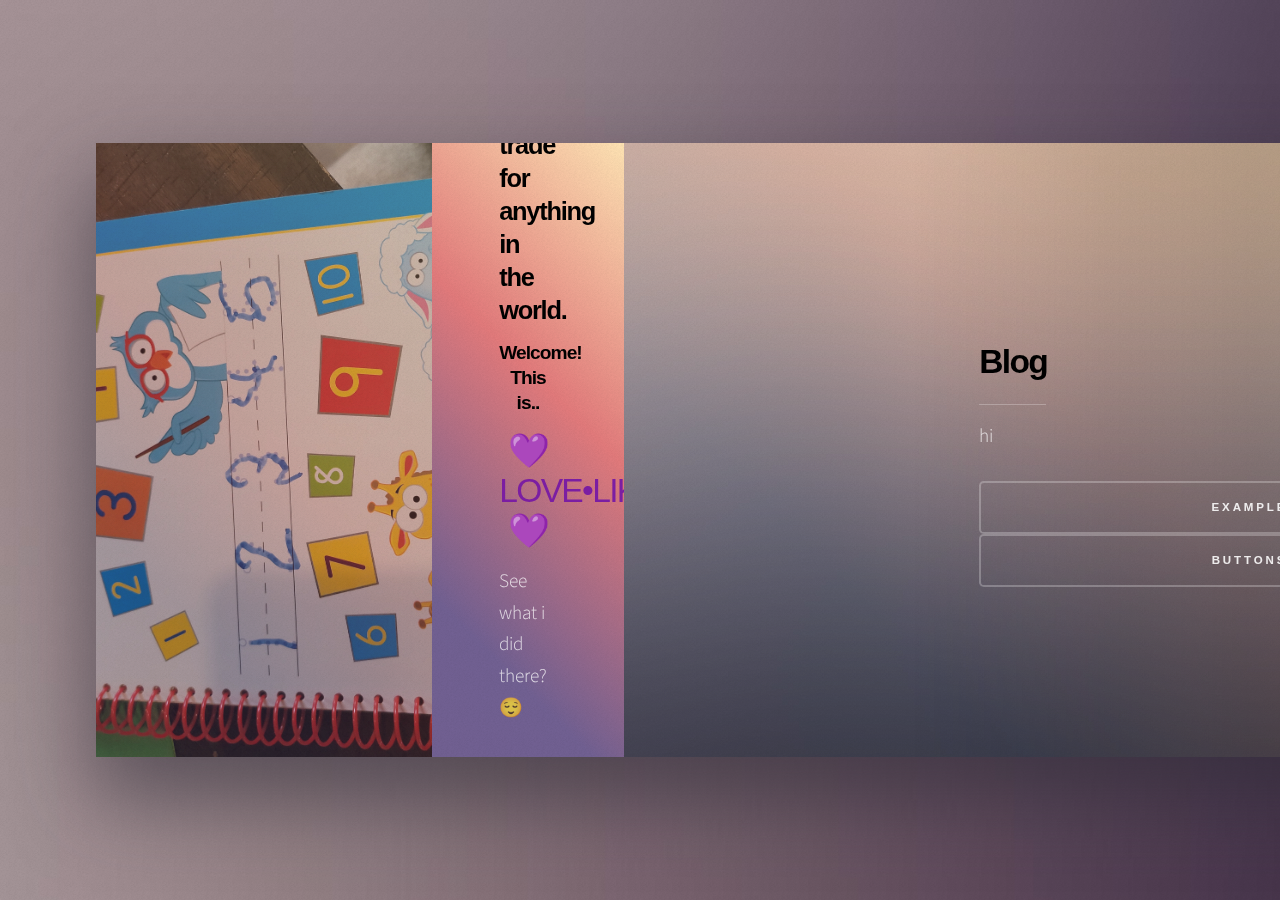
==== commit a33c7898: "Create Index.html" ====
--- a/Index.html
+++ b/Index.html
@@ -1,20 +1,10 @@
 <!DOCTYPE HTML>
 
-<!--
-
-	Ethereal by HTML5 UP	html5up.net | @ajlkn
-
-	Free for personal and commercial use under the CCA 3.0 license (html5up.net/license)
-
--->
-
 <html>
 
 <head>
 
-	<title>💜Loving LUNAtics💜</title>
-
-	<meta charset="utf-8" />
+	<title>💜Loving LUNAtics💜</title>	<meta charset="utf-8" />
 
 	<meta name="viewport" content="width=device-width, initial-scale=1, user-scalable=no" />
 
@@ -78,10 +68,14 @@
 
 							<p>
 
-								Mauris et ligula arcu. Proin dapibus convallis accumsan. Lorem maximus hendrerit orci, sit amet elementum massa hendrerit sed. Donec et ullamcorper ligula. Suspendisse amet potenti. Ut pretium libero eleifend euismod sed tristique. Quisque dictum magna risus, id ultricies justo sagittis vitae. Sed id odio tempor, porttitor elit amet, gravida hendrerit fringilla lorem ipsum dolor.
+							hi
 
 							</p>
 
+							<button>example</button>
+
+							<button>buttons</button>
+
 						</div>
 
 						<div class="image filtered tinted" data-position="top left">
@@ -102,7 +96,7 @@
 
 							<p>
 
-								Sed vel nibh libero. Mauris et lorem pharetra massa lorem turpis congue pulvinar.
+								hi
 
 							</p>
 
@@ -293,3 +287,13 @@
 			</body>
 
 		</html>
+
+js"></script>
+
+				<script src="assets/js/breakpoints.min.js"></script>
+
+				<script src="assets/js/main.js"></script>
+
+			</body>
+
+		</html>
